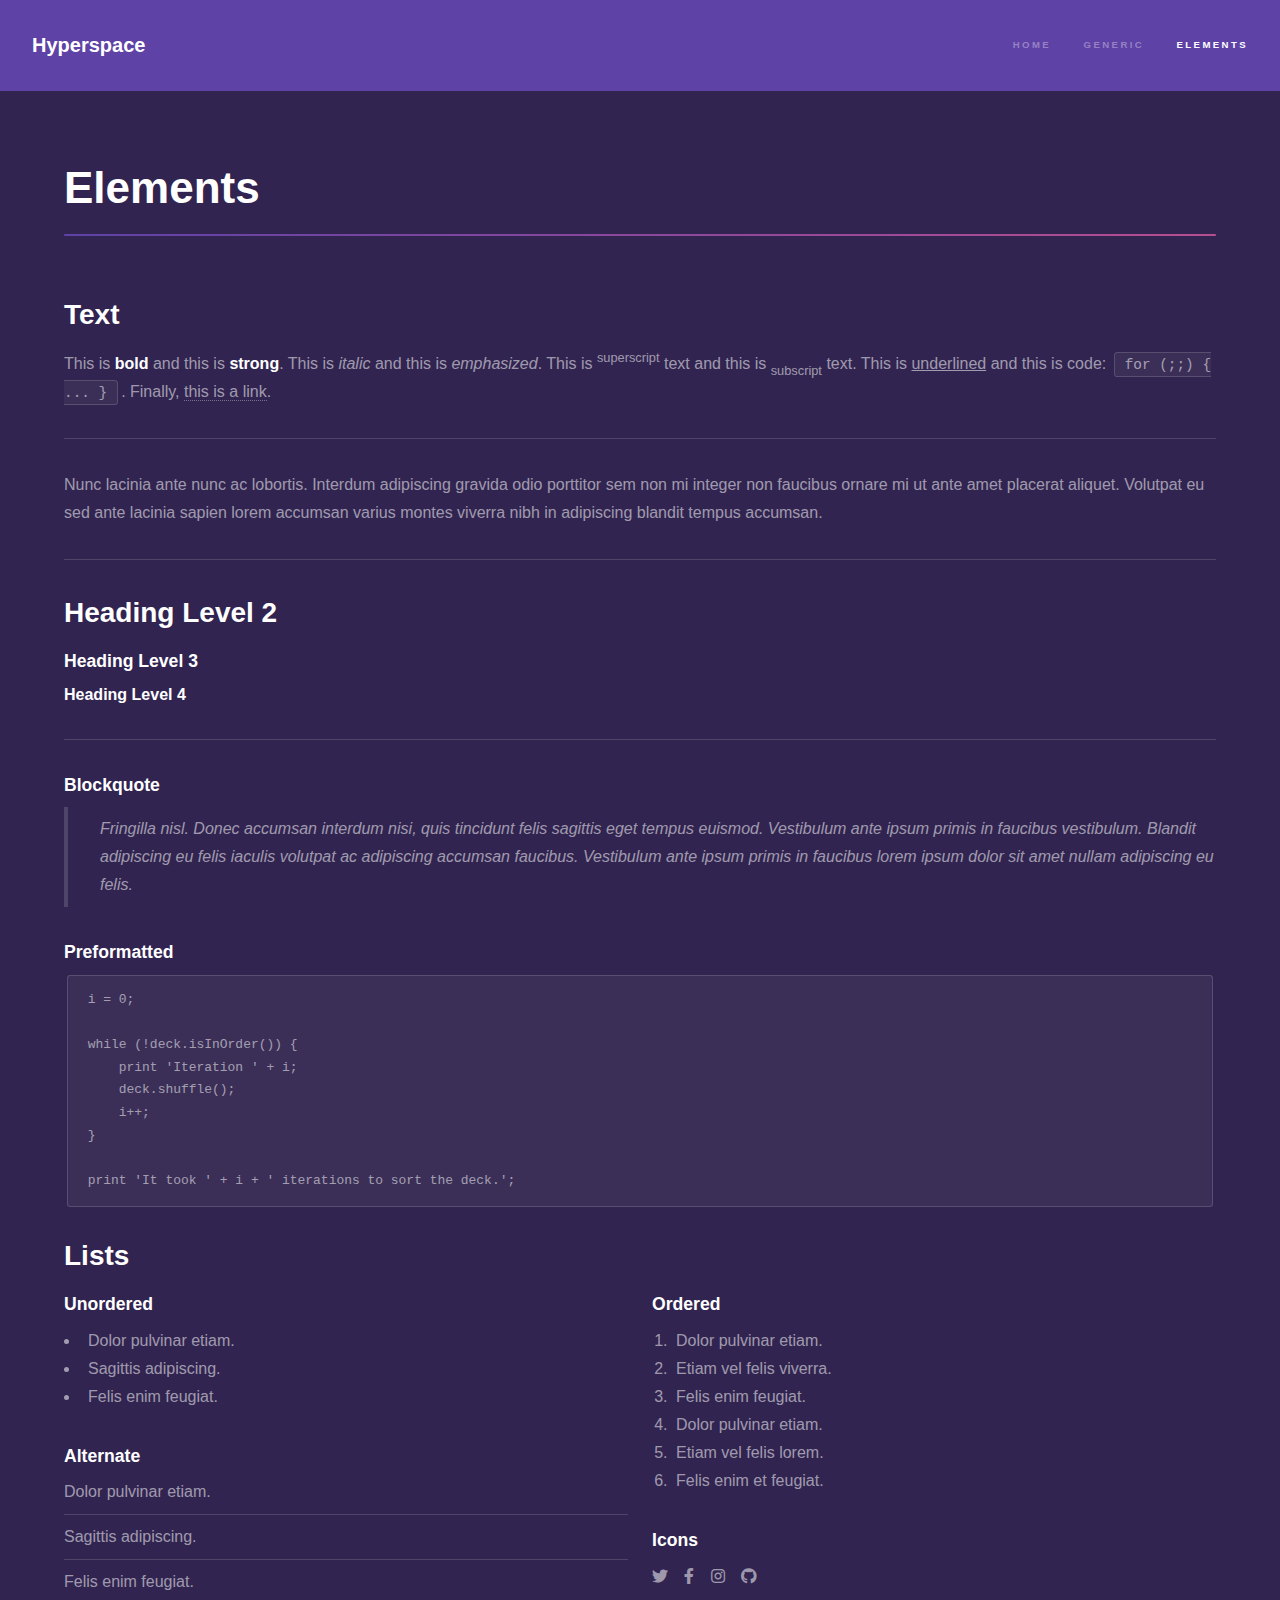
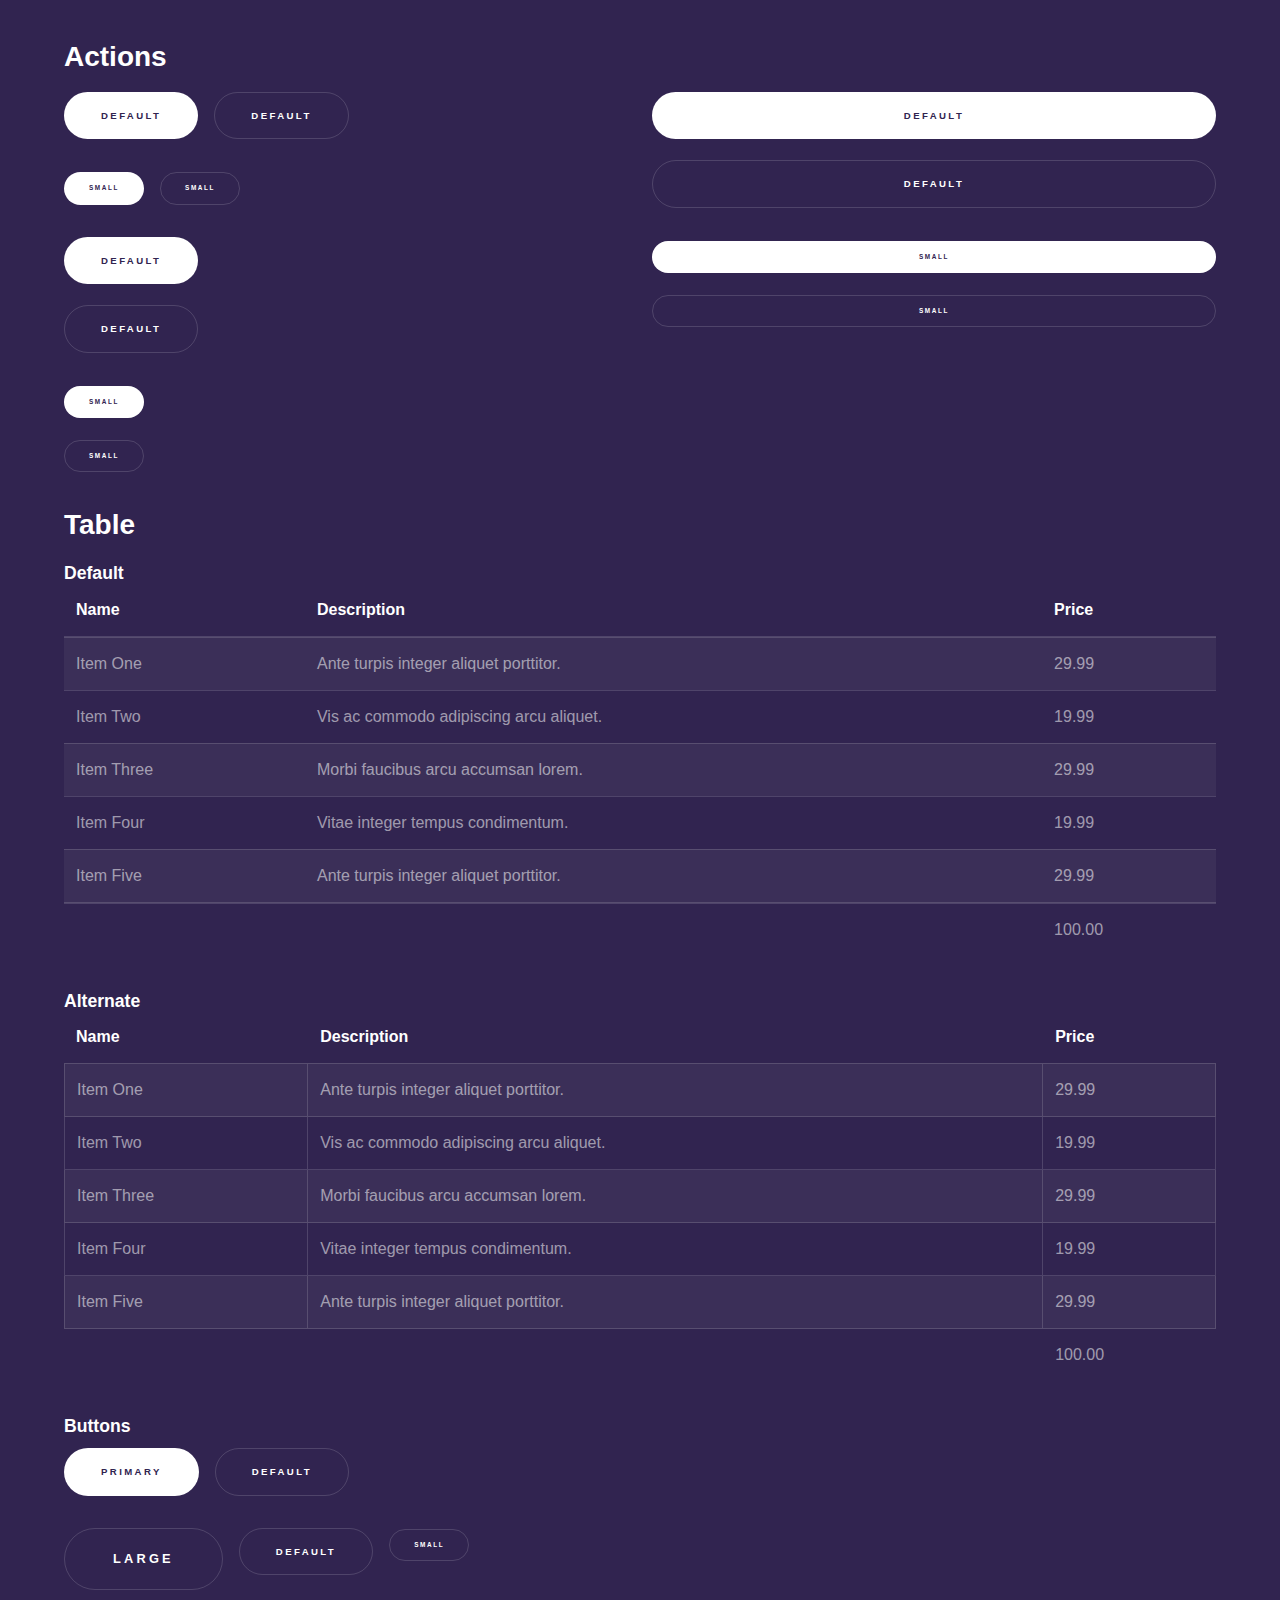
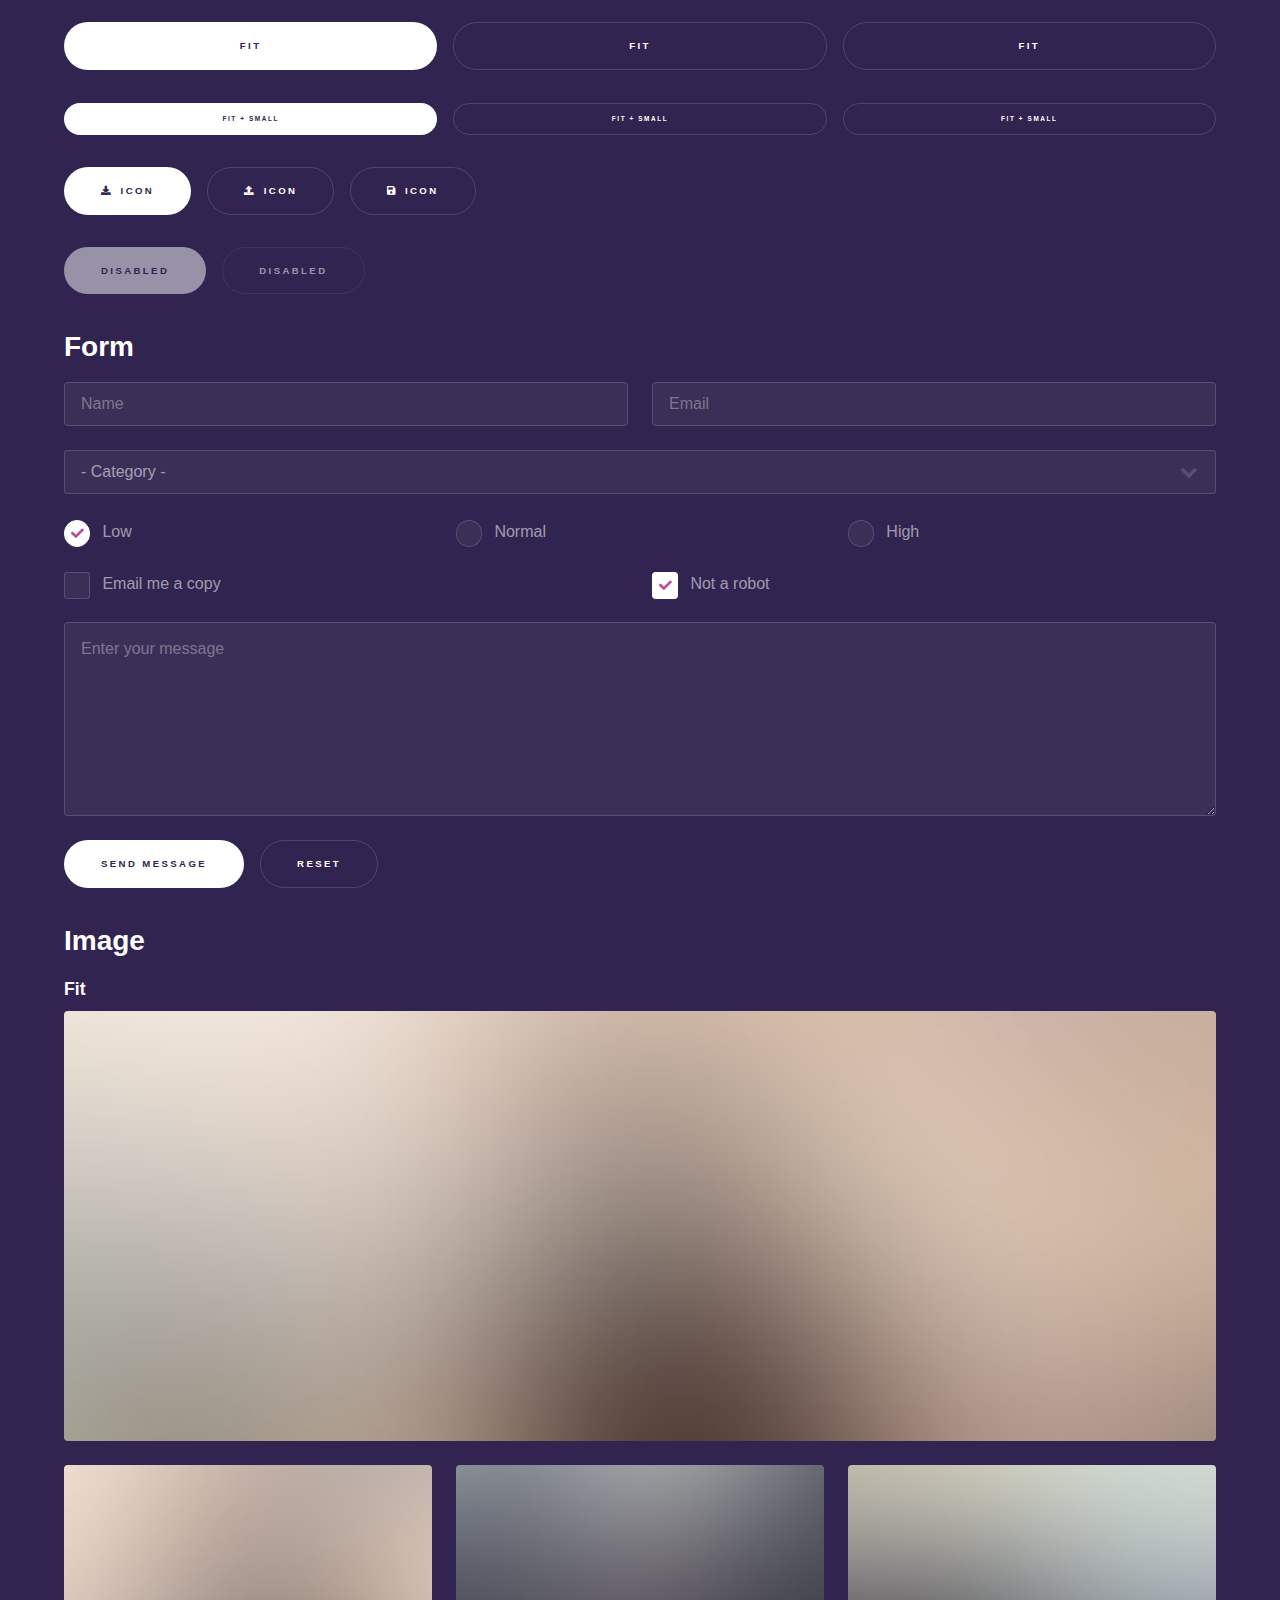
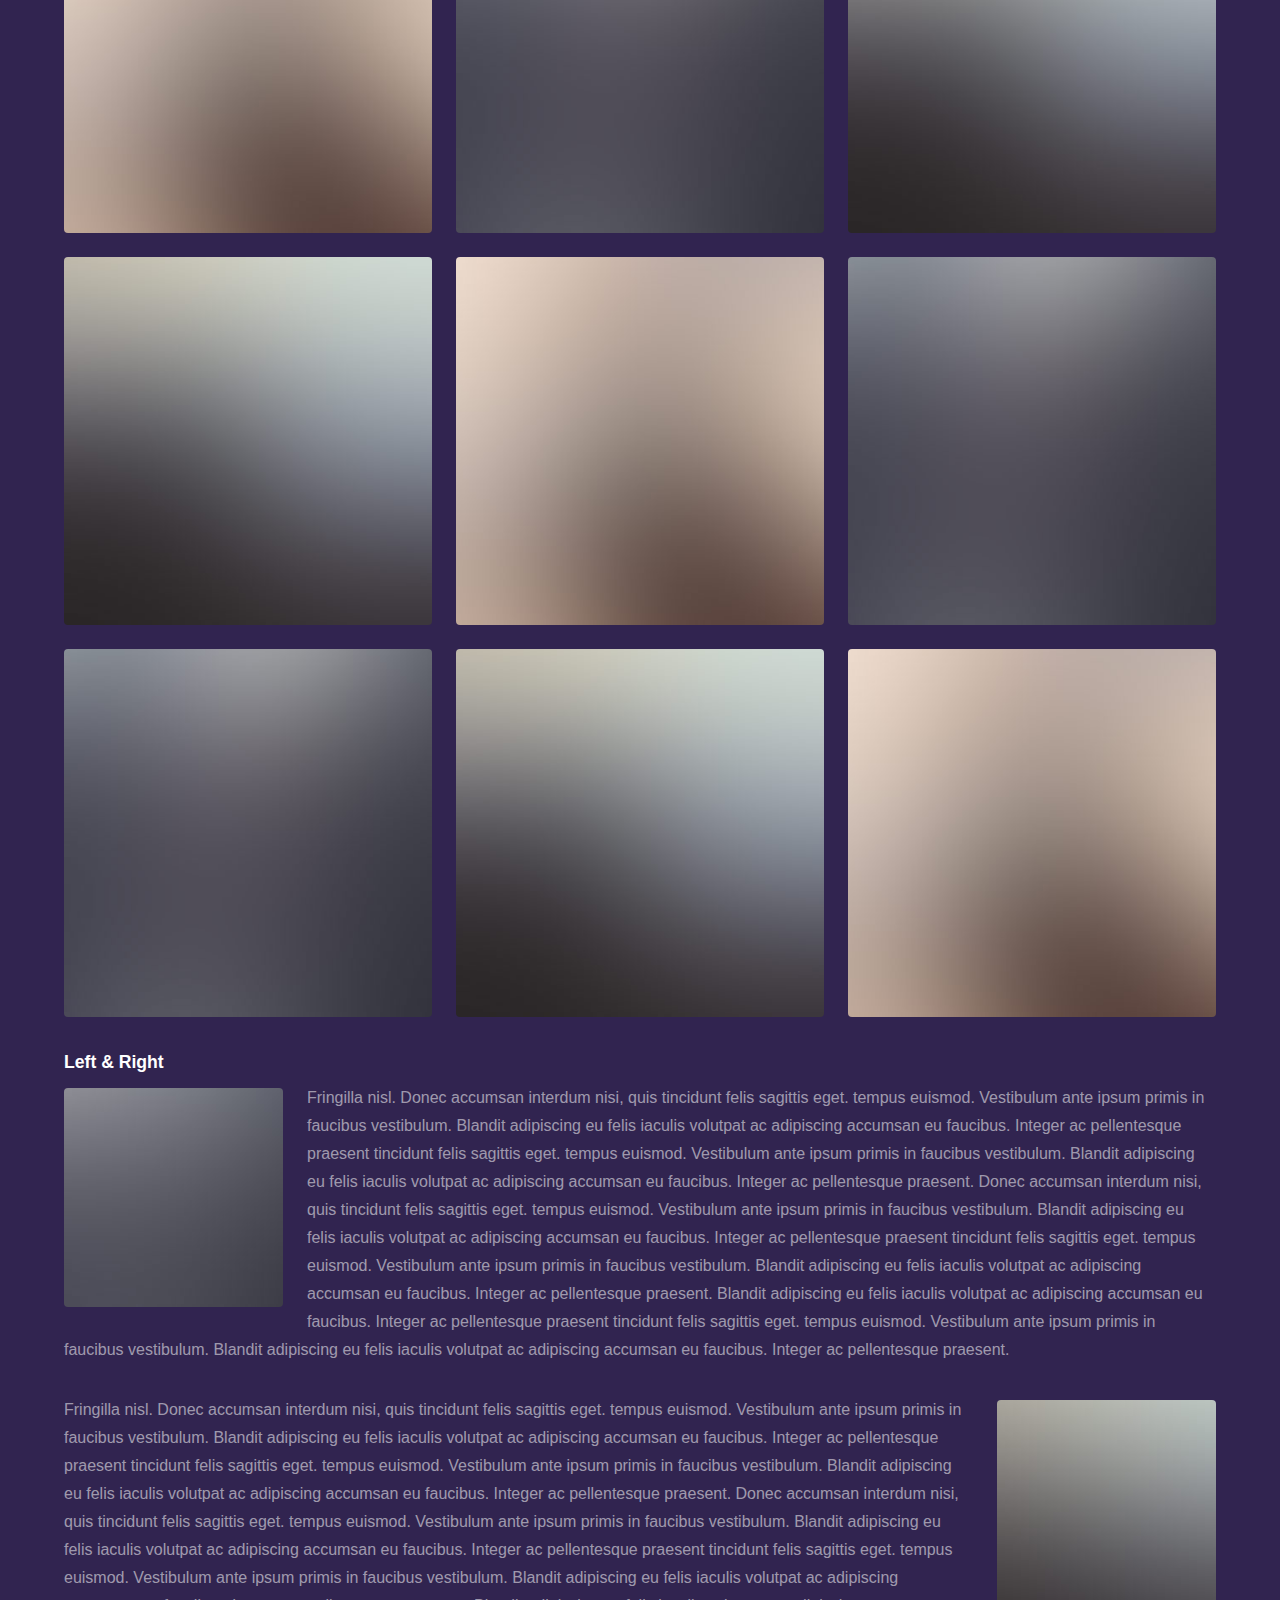
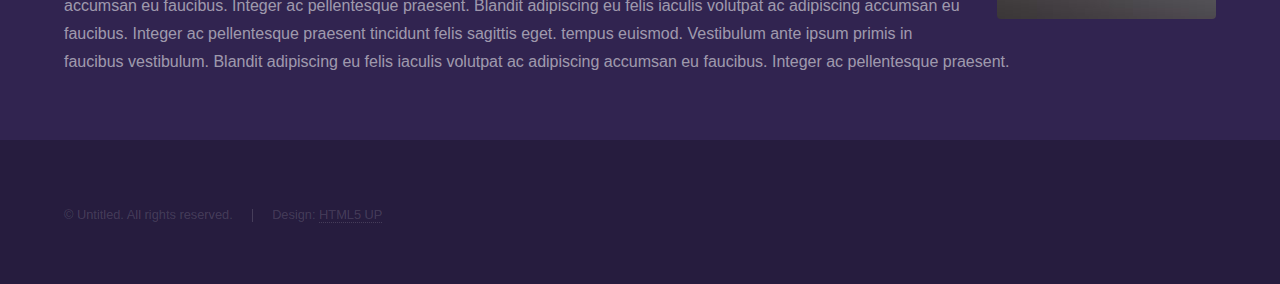
==== elements.html @ 9db62055 "Cambio realizado en la plantilla del portafolio" ====
<!DOCTYPE HTML>
<!--
	Hyperspace by HTML5 UP
	html5up.net | @ajlkn
	Free for personal and commercial use under the CCA 3.0 license (html5up.net/license)
-->
<html>
	<head>
		<title>Elements - Hyperspace by HTML5 UP</title>
		<meta charset="utf-8" />
		<meta name="viewport" content="width=device-width, initial-scale=1, user-scalable=no" />
		<link rel="stylesheet" href="assets/css/main.css" />
		<noscript><link rel="stylesheet" href="assets/css/noscript.css" /></noscript>
	</head>
	<body class="is-preload">

		<!-- Header -->
			<header id="header">
				<a href="index.html" class="title">Hyperspace</a>
				<nav>
					<ul>
						<li><a href="index.html">Home</a></li>
						<li><a href="generic.html">Generic</a></li>
						<li><a href="elements.html"  class="active">Elements</a></li>
					</ul>
				</nav>
			</header>

		<!-- Wrapper -->
			<div id="wrapper">

				<!-- Main -->
					<section id="main" class="wrapper">
						<div class="inner">
							<h1 class="major">Elements</h1>

							<!-- Text -->
								<section>
									<h2>Text</h2>
									<p>This is <b>bold</b> and this is <strong>strong</strong>. This is <i>italic</i> and this is <em>emphasized</em>.
									This is <sup>superscript</sup> text and this is <sub>subscript</sub> text.
									This is <u>underlined</u> and this is code: <code>for (;;) { ... }</code>. Finally, <a href="#">this is a link</a>.</p>
									<hr />
									<p>Nunc lacinia ante nunc ac lobortis. Interdum adipiscing gravida odio porttitor sem non mi integer non faucibus ornare mi ut ante amet placerat aliquet. Volutpat eu sed ante lacinia sapien lorem accumsan varius montes viverra nibh in adipiscing blandit tempus accumsan.</p>
									<hr />
									<h2>Heading Level 2</h2>
									<h3>Heading Level 3</h3>
									<h4>Heading Level 4</h4>
									<hr />
									<h3>Blockquote</h3>
									<blockquote>Fringilla nisl. Donec accumsan interdum nisi, quis tincidunt felis sagittis eget tempus euismod. Vestibulum ante ipsum primis in faucibus vestibulum. Blandit adipiscing eu felis iaculis volutpat ac adipiscing accumsan faucibus. Vestibulum ante ipsum primis in faucibus lorem ipsum dolor sit amet nullam adipiscing eu felis.</blockquote>
									<h3>Preformatted</h3>
									<pre><code>i = 0;

while (!deck.isInOrder()) {
    print 'Iteration ' + i;
    deck.shuffle();
    i++;
}

print 'It took ' + i + ' iterations to sort the deck.';</code></pre>
								</section>

							<!-- Lists -->
								<section>
									<h2>Lists</h2>
									<div class="row">
										<div class="col-6 col-12-medium">
											<h3>Unordered</h3>
											<ul>
												<li>Dolor pulvinar etiam.</li>
												<li>Sagittis adipiscing.</li>
												<li>Felis enim feugiat.</li>
											</ul>
											<h3>Alternate</h3>
											<ul class="alt">
												<li>Dolor pulvinar etiam.</li>
												<li>Sagittis adipiscing.</li>
												<li>Felis enim feugiat.</li>
											</ul>
										</div>
										<div class="col-6 col-12-medium">
											<h3>Ordered</h3>
											<ol>
												<li>Dolor pulvinar etiam.</li>
												<li>Etiam vel felis viverra.</li>
												<li>Felis enim feugiat.</li>
												<li>Dolor pulvinar etiam.</li>
												<li>Etiam vel felis lorem.</li>
												<li>Felis enim et feugiat.</li>
											</ol>
											<h3>Icons</h3>
											<ul class="icons">
												<li><a href="#" class="icon brands fa-twitter"><span class="label">Twitter</span></a></li>
												<li><a href="#" class="icon brands fa-facebook-f"><span class="label">Facebook</span></a></li>
												<li><a href="#" class="icon brands fa-instagram"><span class="label">Instagram</span></a></li>
												<li><a href="#" class="icon brands fa-github"><span class="label">Github</span></a></li>
											</ul>
										</div>
									</div>
									<h2>Actions</h2>
									<div class="row">
										<div class="col-6 col-12-medium">
											<ul class="actions">
												<li><a href="#" class="button primary">Default</a></li>
												<li><a href="#" class="button">Default</a></li>
											</ul>
											<ul class="actions small">
												<li><a href="#" class="button primary small">Small</a></li>
												<li><a href="#" class="button small">Small</a></li>
											</ul>
											<ul class="actions stacked">
												<li><a href="#" class="button primary">Default</a></li>
												<li><a href="#" class="button">Default</a></li>
											</ul>
											<ul class="actions stacked">
												<li><a href="#" class="button primary small">Small</a></li>
												<li><a href="#" class="button small">Small</a></li>
											</ul>
										</div>
										<div class="col-6 col-12-medium">
											<ul class="actions stacked">
												<li><a href="#" class="button primary fit">Default</a></li>
												<li><a href="#" class="button fit">Default</a></li>
											</ul>
											<ul class="actions stacked">
												<li><a href="#" class="button primary small fit">Small</a></li>
												<li><a href="#" class="button small fit">Small</a></li>
											</ul>
										</div>
									</div>
								</section>

							<!-- Table -->
								<section>
									<h2>Table</h2>
									<h3>Default</h3>
									<div class="table-wrapper">
										<table>
											<thead>
												<tr>
													<th>Name</th>
													<th>Description</th>
													<th>Price</th>
												</tr>
											</thead>
											<tbody>
												<tr>
													<td>Item One</td>
													<td>Ante turpis integer aliquet porttitor.</td>
													<td>29.99</td>
												</tr>
												<tr>
													<td>Item Two</td>
													<td>Vis ac commodo adipiscing arcu aliquet.</td>
													<td>19.99</td>
												</tr>
												<tr>
													<td>Item Three</td>
													<td> Morbi faucibus arcu accumsan lorem.</td>
													<td>29.99</td>
												</tr>
												<tr>
													<td>Item Four</td>
													<td>Vitae integer tempus condimentum.</td>
													<td>19.99</td>
												</tr>
												<tr>
													<td>Item Five</td>
													<td>Ante turpis integer aliquet porttitor.</td>
													<td>29.99</td>
												</tr>
											</tbody>
											<tfoot>
												<tr>
													<td colspan="2"></td>
													<td>100.00</td>
												</tr>
											</tfoot>
										</table>
									</div>

									<h3>Alternate</h3>
									<div class="table-wrapper">
										<table class="alt">
											<thead>
												<tr>
													<th>Name</th>
													<th>Description</th>
													<th>Price</th>
												</tr>
											</thead>
											<tbody>
												<tr>
													<td>Item One</td>
													<td>Ante turpis integer aliquet porttitor.</td>
													<td>29.99</td>
												</tr>
												<tr>
													<td>Item Two</td>
													<td>Vis ac commodo adipiscing arcu aliquet.</td>
													<td>19.99</td>
												</tr>
												<tr>
													<td>Item Three</td>
													<td> Morbi faucibus arcu accumsan lorem.</td>
													<td>29.99</td>
												</tr>
												<tr>
													<td>Item Four</td>
													<td>Vitae integer tempus condimentum.</td>
													<td>19.99</td>
												</tr>
												<tr>
													<td>Item Five</td>
													<td>Ante turpis integer aliquet porttitor.</td>
													<td>29.99</td>
												</tr>
											</tbody>
											<tfoot>
												<tr>
													<td colspan="2"></td>
													<td>100.00</td>
												</tr>
											</tfoot>
										</table>
									</div>
								</section>

							<!-- Buttons -->
								<section>
									<h3>Buttons</h3>
									<ul class="actions">
										<li><a href="#" class="button primary">Primary</a></li>
										<li><a href="#" class="button">Default</a></li>
									</ul>
									<ul class="actions">
										<li><a href="#" class="button large">Large</a></li>
										<li><a href="#" class="button">Default</a></li>
										<li><a href="#" class="button small">Small</a></li>
									</ul>
									<ul class="actions fit">
										<li><a href="#" class="button primary fit">Fit</a></li>
										<li><a href="#" class="button fit">Fit</a></li>
										<li><a href="#" class="button fit">Fit</a></li>
									</ul>
									<ul class="actions fit small">
										<li><a href="#" class="button primary fit small">Fit + Small</a></li>
										<li><a href="#" class="button fit small">Fit + Small</a></li>
										<li><a href="#" class="button fit small">Fit + Small</a></li>
									</ul>
									<ul class="actions">
										<li><a href="#" class="button primary icon solid fa-download">Icon</a></li>
										<li><a href="#" class="button icon solid fa-upload">Icon</a></li>
										<li><a href="#" class="button icon solid fa-save">Icon</a></li>
									</ul>
									<ul class="actions">
										<li><span class="button primary disabled">Disabled</span></li>
										<li><span class="button disabled">Disabled</span></li>
									</ul>
								</section>

							<!-- Form -->
								<section>
									<h2>Form</h2>
									<form method="post" action="#">
										<div class="row gtr-uniform">
											<div class="col-6 col-12-xsmall">
												<input type="text" name="demo-name" id="demo-name" value="" placeholder="Name" />
											</div>
											<div class="col-6 col-12-xsmall">
												<input type="email" name="demo-email" id="demo-email" value="" placeholder="Email" />
											</div>
											<div class="col-12">
												<select name="demo-category" id="demo-category">
													<option value="">- Category -</option>
													<option value="1">Manufacturing</option>
													<option value="1">Shipping</option>
													<option value="1">Administration</option>
													<option value="1">Human Resources</option>
												</select>
											</div>
											<div class="col-4 col-12-small">
												<input type="radio" id="demo-priority-low" name="demo-priority" checked>
												<label for="demo-priority-low">Low</label>
											</div>
											<div class="col-4 col-12-small">
												<input type="radio" id="demo-priority-normal" name="demo-priority">
												<label for="demo-priority-normal">Normal</label>
											</div>
											<div class="col-4 col-12-small">
												<input type="radio" id="demo-priority-high" name="demo-priority">
												<label for="demo-priority-high">High</label>
											</div>
											<div class="col-6 col-12-small">
												<input type="checkbox" id="demo-copy" name="demo-copy">
												<label for="demo-copy">Email me a copy</label>
											</div>
											<div class="col-6 col-12-small">
												<input type="checkbox" id="demo-human" name="demo-human" checked>
												<label for="demo-human">Not a robot</label>
											</div>
											<div class="col-12">
												<textarea name="demo-message" id="demo-message" placeholder="Enter your message" rows="6"></textarea>
											</div>
											<div class="col-12">
												<ul class="actions">
													<li><input type="submit" value="Send Message" class="primary" /></li>
													<li><input type="reset" value="Reset" /></li>
												</ul>
											</div>
										</div>
									</form>
								</section>

							<!-- Image -->
								<section>
									<h2>Image</h2>
									<h3>Fit</h3>
									<div class="box alt">
										<div class="row gtr-uniform">
											<div class="col-12"><span class="image fit"><img src="images/pic04.jpg" alt="" /></span></div>
											<div class="col-4"><span class="image fit"><img src="images/pic01.jpg" alt="" /></span></div>
											<div class="col-4"><span class="image fit"><img src="images/pic02.jpg" alt="" /></span></div>
											<div class="col-4"><span class="image fit"><img src="images/pic03.jpg" alt="" /></span></div>
											<div class="col-4"><span class="image fit"><img src="images/pic03.jpg" alt="" /></span></div>
											<div class="col-4"><span class="image fit"><img src="images/pic01.jpg" alt="" /></span></div>
											<div class="col-4"><span class="image fit"><img src="images/pic02.jpg" alt="" /></span></div>
											<div class="col-4"><span class="image fit"><img src="images/pic02.jpg" alt="" /></span></div>
											<div class="col-4"><span class="image fit"><img src="images/pic03.jpg" alt="" /></span></div>
											<div class="col-4"><span class="image fit"><img src="images/pic01.jpg" alt="" /></span></div>
										</div>
									</div>
									<h3>Left &amp; Right</h3>
									<p><span class="image left"><img src="images/pic05.jpg" alt="" /></span>Fringilla nisl. Donec accumsan interdum nisi, quis tincidunt felis sagittis eget. tempus euismod. Vestibulum ante ipsum primis in faucibus vestibulum. Blandit adipiscing eu felis iaculis volutpat ac adipiscing accumsan eu faucibus. Integer ac pellentesque praesent tincidunt felis sagittis eget. tempus euismod. Vestibulum ante ipsum primis in faucibus vestibulum. Blandit adipiscing eu felis iaculis volutpat ac adipiscing accumsan eu faucibus. Integer ac pellentesque praesent. Donec accumsan interdum nisi, quis tincidunt felis sagittis eget. tempus euismod. Vestibulum ante ipsum primis in faucibus vestibulum. Blandit adipiscing eu felis iaculis volutpat ac adipiscing accumsan eu faucibus. Integer ac pellentesque praesent tincidunt felis sagittis eget. tempus euismod. Vestibulum ante ipsum primis in faucibus vestibulum. Blandit adipiscing eu felis iaculis volutpat ac adipiscing accumsan eu faucibus. Integer ac pellentesque praesent. Blandit adipiscing eu felis iaculis volutpat ac adipiscing accumsan eu faucibus. Integer ac pellentesque praesent tincidunt felis sagittis eget. tempus euismod. Vestibulum ante ipsum primis in faucibus vestibulum. Blandit adipiscing eu felis iaculis volutpat ac adipiscing accumsan eu faucibus. Integer ac pellentesque praesent.</p>
									<p><span class="image right"><img src="images/pic06.jpg" alt="" /></span>Fringilla nisl. Donec accumsan interdum nisi, quis tincidunt felis sagittis eget. tempus euismod. Vestibulum ante ipsum primis in faucibus vestibulum. Blandit adipiscing eu felis iaculis volutpat ac adipiscing accumsan eu faucibus. Integer ac pellentesque praesent tincidunt felis sagittis eget. tempus euismod. Vestibulum ante ipsum primis in faucibus vestibulum. Blandit adipiscing eu felis iaculis volutpat ac adipiscing accumsan eu faucibus. Integer ac pellentesque praesent. Donec accumsan interdum nisi, quis tincidunt felis sagittis eget. tempus euismod. Vestibulum ante ipsum primis in faucibus vestibulum. Blandit adipiscing eu felis iaculis volutpat ac adipiscing accumsan eu faucibus. Integer ac pellentesque praesent tincidunt felis sagittis eget. tempus euismod. Vestibulum ante ipsum primis in faucibus vestibulum. Blandit adipiscing eu felis iaculis volutpat ac adipiscing accumsan eu faucibus. Integer ac pellentesque praesent. Blandit adipiscing eu felis iaculis volutpat ac adipiscing accumsan eu faucibus. Integer ac pellentesque praesent tincidunt felis sagittis eget. tempus euismod. Vestibulum ante ipsum primis in faucibus vestibulum. Blandit adipiscing eu felis iaculis volutpat ac adipiscing accumsan eu faucibus. Integer ac pellentesque praesent.</p>
								</section>

						</div>
					</section>

			</div>

		<!-- Footer -->
			<footer id="footer" class="wrapper alt">
				<div class="inner">
					<ul class="menu">
						<li>&copy; Untitled. All rights reserved.</li><li>Design: <a href="http://html5up.net">HTML5 UP</a></li>
					</ul>
				</div>
			</footer>

		<!-- Scripts -->
			<script src="assets/js/jquery.min.js"></script>
			<script src="assets/js/jquery.scrollex.min.js"></script>
			<script src="assets/js/jquery.scrolly.min.js"></script>
			<script src="assets/js/browser.min.js"></script>
			<script src="assets/js/breakpoints.min.js"></script>
			<script src="assets/js/util.js"></script>
			<script src="assets/js/main.js"></script>

	</body>
</html>
---- assets/css/main.css ----
@import url(fontawesome-all.min.css);

/*
	Hyperspace by HTML5 UP
	html5up.net | @ajlkn
	Free for personal and commercial use under the CCA 3.0 license (html5up.net/license)
*/

html, body, div, span, applet, object,
iframe, h1, h2, h3, h4, h5, h6, p, blockquote,
pre, a, abbr, acronym, address, big, cite,
code, del, dfn, em, img, ins, kbd, q, s, samp,
small, strike, strong, sub, sup, tt, var, b,
u, i, center, dl, dt, dd, ol, ul, li, fieldset,
form, label, legend, table, caption, tbody,
tfoot, thead, tr, th, td, article, aside,
canvas, details, embed, figure, figcaption,
footer, header, hgroup, menu, nav, output, ruby,
section, summary, time, mark, audio, video {
	margin: 0;
	padding: 0;
	border: 0;
	font-size: 100%;
	font: inherit;
	vertical-align: baseline;}

article, aside, details, figcaption, figure,
footer, header, hgroup, menu, nav, section {
	display: block;}

body {
	line-height: 1;
}

ol, ul {
	list-style: none;
}

blockquote, q {
	quotes: none;
}

	blockquote:before, blockquote:after, q:before, q:after {
		content: '';
		content: none;
	}

table {
	border-collapse: collapse;
	border-spacing: 0;
}

body {
	-webkit-text-size-adjust: none;
}

mark {
	background-color: transparent;
	color: inherit;
}

input::-moz-focus-inner {
	border: 0;
	padding: 0;
}

input, select, textarea {
	-moz-appearance: none;
	-webkit-appearance: none;
	-ms-appearance: none;
	appearance: none;
}

/* Basic */

	@-ms-viewport {
		width: device-width;
	}

	body {
		-ms-overflow-style: scrollbar;
	}

	@media screen and (max-width: 480px) {

		html, body {
			min-width: 320px;
		}

	}

	html {
		box-sizing: border-box;
	}

	*, *:before, *:after {
		box-sizing: inherit;
	}

	body {
		background: #312450;
	}

		body.is-preload *, body.is-preload *:before, body.is-preload *:after {
			-moz-animation: none !important;
			-webkit-animation: none !important;
			-ms-animation: none !important;
			animation: none !important;
			-moz-transition: none !important;
			-webkit-transition: none !important;
			-ms-transition: none !important;
			transition: none !important;
		}

/* Type */

	body, input, select, textarea {
		color: rgba(255, 255, 255, 0.55);
		font-family: Arial, Helvetica, sans-serif;
		font-size: 16.5pt;
		font-weight: normal;
		line-height: 1.75;
	}

		@media screen and (max-width: 1680px) {

			body, input, select, textarea {
				font-size: 13pt;
			}

		}

		@media screen and (max-width: 1280px) {

			body, input, select, textarea {
				font-size: 12pt;
			}

		}

		@media screen and (max-width: 360px) {

			body, input, select, textarea {
				font-size: 11pt;
			}

		}

	a {
		-moz-transition: color 0.2s ease, border-bottom-color 0.2s ease;
		-webkit-transition: color 0.2s ease, border-bottom-color 0.2s ease;
		-ms-transition: color 0.2s ease, border-bottom-color 0.2s ease;
		transition: color 0.2s ease, border-bottom-color 0.2s ease;
		border-bottom: dotted 1px rgba(255, 255, 255, 0.35);
		color: inherit;
		text-decoration: none;
	}

		a:hover {
			border-bottom-color: transparent;
			color: #ffffff;
		}

	strong, b {
		color: #ffffff;
		font-weight: bold;
	}

	em, i {
		font-style: italic;
	}

	p {
		margin: 0 0 2em 0;
	}

	h1, h2, h3, h4, h5, h6 {
		color: #ffffff;
		font-weight: bold;
		line-height: 1.5;
		margin: 0 0 0.5em 0;
	}

		h1 a, h2 a, h3 a, h4 a, h5 a, h6 a {
			color: inherit;
			text-decoration: none;
		}

	h1 {
		font-size: 2.75em;
	}

		h1.major {
			margin: 0 0 1.3em 0;
			position: relative;
			padding-bottom: 0.35em;
		}

			h1.major:after {
				background-image: -moz-linear-gradient(to right, #5e42a6, #b74e91);
				background-image: -webkit-linear-gradient(to right, #5e42a6, #b74e91);
				background-image: -ms-linear-gradient(to right, #5e42a6, #b74e91);
				background-image: linear-gradient(to right, #5e42a6, #b74e91);
				-moz-transition: max-width 0.2s ease;
				-webkit-transition: max-width 0.2s ease;
				-ms-transition: max-width 0.2s ease;
				transition: max-width 0.2s ease;
				border-radius: 0.2em;
				bottom: 0;
				content: '';
				height: 0.05em;
				position: absolute;
				right: 0;
				width: 100%;
			}

	h2 {
		font-size: 1.75em;
	}

	h3 {
		font-size: 1.1em;
	}

	h4 {
		font-size: 1em;
	}

	h5 {
		font-size: 0.8em;
	}

	h6 {
		font-size: 0.6em;
	}

	@media screen and (max-width: 736px) {

		h1 {
			font-size: 2em;
		}

		h2 {
			font-size: 1.25em;
		}

		h3 {
			font-size: 1em;
		}

		h4 {
			font-size: 0.8em;
		}

		h5 {
			font-size: 0.6em;
		}

		h6 {
			font-size: 0.6em;
		}

	}

	sub {
		font-size: 0.8em;
		position: relative;
		top: 0.5em;
	}

	sup {
		font-size: 0.8em;
		position: relative;
		top: -0.5em;
	}

	blockquote {
		border-left: solid 4px rgba(255, 255, 255, 0.15);
		font-style: italic;
		margin: 0 0 2em 0;
		padding: 0.5em 0 0.5em 2em;
	}

	code {
		background: rgba(255, 255, 255, 0.05);
		border-radius: 0.25em;
		border: solid 1px rgba(255, 255, 255, 0.15);
		font-family: "Courier New", monospace;
		font-size: 0.9em;
		margin: 0 0.25em;
		padding: 0.25em 0.65em;
	}

	pre {
		-webkit-overflow-scrolling: touch;
		font-family: "Courier New", monospace;
		font-size: 0.9em;
		margin: 0 0 2em 0;
	}

		pre code {
			display: block;
			line-height: 1.75em;
			padding: 1em 1.5em;
			overflow-x: auto;
		}

	hr {
		border: 0;
		border-bottom: solid 1px rgba(255, 255, 255, 0.15);
		margin: 2em 0;
	}

		hr.major {
			margin: 3em 0;
		}

	.align-left {
		text-align: left;
	}

	.align-center {
		text-align: center;
	}

	.align-right {
		text-align: right;
	}

/* Row */

	.row {
		display: flex;
		flex-wrap: wrap;
		box-sizing: border-box;
		align-items: stretch;
	}

		.row > * {
			box-sizing: border-box;
		}

		.row.gtr-uniform > * > :last-child {
			margin-bottom: 0;
		}

		.row.aln-left {
			justify-content: flex-start;
		}

		.row.aln-center {
			justify-content: center;
		}

		.row.aln-right {
			justify-content: flex-end;
		}

		.row.aln-top {
			align-items: flex-start;
		}

		.row.aln-middle {
			align-items: center;
		}

		.row.aln-bottom {
			align-items: flex-end;
		}

		.row > .imp {
			order: -1;
		}

		.row > .col-1 {
			width: 8.33333%;
		}

		.row > .off-1 {
			margin-left: 8.33333%;
		}

		.row > .col-2 {
			width: 16.66667%;
		}

		.row > .off-2 {
			margin-left: 16.66667%;
		}

		.row > .col-3 {
			width: 25%;
		}

		.row > .off-3 {
			margin-left: 25%;
		}

		.row > .col-4 {
			width: 33.33333%;
		}

		.row > .off-4 {
			margin-left: 33.33333%;
		}

		.row > .col-5 {
			width: 41.66667%;
		}

		.row > .off-5 {
			margin-left: 41.66667%;
		}

		.row > .col-6 {
			width: 50%;
		}

		.row > .off-6 {
			margin-left: 50%;
		}

		.row > .col-7 {
			width: 58.33333%;
		}

		.row > .off-7 {
			margin-left: 58.33333%;
		}

		.row > .col-8 {
			width: 66.66667%;
		}

		.row > .off-8 {
			margin-left: 66.66667%;
		}

		.row > .col-9 {
			width: 75%;
		}

		.row > .off-9 {
			margin-left: 75%;
		}

		.row > .col-10 {
			width: 83.33333%;
		}

		.row > .off-10 {
			margin-left: 83.33333%;
		}

		.row > .col-11 {
			width: 91.66667%;
		}

		.row > .off-11 {
			margin-left: 91.66667%;
		}

		.row > .col-12 {
			width: 100%;
		}

		.row > .off-12 {
			margin-left: 100%;
		}

		.row.gtr-0 {
			margin-top: 0;
			margin-left: 0em;
		}

			.row.gtr-0 > * {
				padding: 0 0 0 0em;
			}

			.row.gtr-0.gtr-uniform {
				margin-top: 0em;
			}

				.row.gtr-0.gtr-uniform > * {
					padding-top: 0em;
				}

		.row.gtr-25 {
			margin-top: 0;
			margin-left: -0.375em;
		}

			.row.gtr-25 > * {
				padding: 0 0 0 0.375em;
			}

			.row.gtr-25.gtr-uniform {
				margin-top: -0.375em;
			}

				.row.gtr-25.gtr-uniform > * {
					padding-top: 0.375em;
				}

		.row.gtr-50 {
			margin-top: 0;
			margin-left: -0.75em;
		}

			.row.gtr-50 > * {
				padding: 0 0 0 0.75em;
			}

			.row.gtr-50.gtr-uniform {
				margin-top: -0.75em;
			}

				.row.gtr-50.gtr-uniform > * {
					padding-top: 0.75em;
				}

		.row {
			margin-top: 0;
			margin-left: -1.5em;
		}

			.row > * {
				padding: 0 0 0 1.5em;
			}

			.row.gtr-uniform {
				margin-top: -1.5em;
			}

				.row.gtr-uniform > * {
					padding-top: 1.5em;
				}

		.row.gtr-150 {
			margin-top: 0;
			margin-left: -2.25em;
		}

			.row.gtr-150 > * {
				padding: 0 0 0 2.25em;
			}

			.row.gtr-150.gtr-uniform {
				margin-top: -2.25em;
			}

				.row.gtr-150.gtr-uniform > * {
					padding-top: 2.25em;
				}

		.row.gtr-200 {
			margin-top: 0;
			margin-left: -3em;
		}

			.row.gtr-200 > * {
				padding: 0 0 0 3em;
			}

			.row.gtr-200.gtr-uniform {
				margin-top: -3em;
			}

				.row.gtr-200.gtr-uniform > * {
					padding-top: 3em;
				}

		@media screen and (max-width: 1680px) {

			.row {
				display: flex;
				flex-wrap: wrap;
				box-sizing: border-box;
				align-items: stretch;
			}

				.row > * {
					box-sizing: border-box;
				}

				.row.gtr-uniform > * > :last-child {
					margin-bottom: 0;
				}

				.row.aln-left {
					justify-content: flex-start;
				}

				.row.aln-center {
					justify-content: center;
				}

				.row.aln-right {
					justify-content: flex-end;
				}

				.row.aln-top {
					align-items: flex-start;
				}

				.row.aln-middle {
					align-items: center;
				}

				.row.aln-bottom {
					align-items: flex-end;
				}

				.row > .imp-xlarge {
					order: -1;
				}

				.row > .col-1-xlarge {
					width: 8.33333%;
				}

				.row > .off-1-xlarge {
					margin-left: 8.33333%;
				}

				.row > .col-2-xlarge {
					width: 16.66667%;
				}

				.row > .off-2-xlarge {
					margin-left: 16.66667%;
				}

				.row > .col-3-xlarge {
					width: 25%;
				}

				.row > .off-3-xlarge {
					margin-left: 25%;
				}

				.row > .col-4-xlarge {
					width: 33.33333%;
				}

				.row > .off-4-xlarge {
					margin-left: 33.33333%;
				}

				.row > .col-5-xlarge {
					width: 41.66667%;
				}

				.row > .off-5-xlarge {
					margin-left: 41.66667%;
				}

				.row > .col-6-xlarge {
					width: 50%;
				}

				.row > .off-6-xlarge {
					margin-left: 50%;
				}

				.row > .col-7-xlarge {
					width: 58.33333%;
				}

				.row > .off-7-xlarge {
					margin-left: 58.33333%;
				}

				.row > .col-8-xlarge {
					width: 66.66667%;
				}

				.row > .off-8-xlarge {
					margin-left: 66.66667%;
				}

				.row > .col-9-xlarge {
					width: 75%;
				}

				.row > .off-9-xlarge {
					margin-left: 75%;
				}

				.row > .col-10-xlarge {
					width: 83.33333%;
				}

				.row > .off-10-xlarge {
					margin-left: 83.33333%;
				}

				.row > .col-11-xlarge {
					width: 91.66667%;
				}

				.row > .off-11-xlarge {
					margin-left: 91.66667%;
				}

				.row > .col-12-xlarge {
					width: 100%;
				}

				.row > .off-12-xlarge {
					margin-left: 100%;
				}

				.row.gtr-0 {
					margin-top: 0;
					margin-left: 0em;
				}

					.row.gtr-0 > * {
						padding: 0 0 0 0em;
					}

					.row.gtr-0.gtr-uniform {
						margin-top: 0em;
					}

						.row.gtr-0.gtr-uniform > * {
							padding-top: 0em;
						}

				.row.gtr-25 {
					margin-top: 0;
					margin-left: -0.375em;
				}

					.row.gtr-25 > * {
						padding: 0 0 0 0.375em;
					}

					.row.gtr-25.gtr-uniform {
						margin-top: -0.375em;
					}

						.row.gtr-25.gtr-uniform > * {
							padding-top: 0.375em;
						}

				.row.gtr-50 {
					margin-top: 0;
					margin-left: -0.75em;
				}

					.row.gtr-50 > * {
						padding: 0 0 0 0.75em;
					}

					.row.gtr-50.gtr-uniform {
						margin-top: -0.75em;
					}

						.row.gtr-50.gtr-uniform > * {
							padding-top: 0.75em;
						}

				.row {
					margin-top: 0;
					margin-left: -1.5em;
				}

					.row > * {
						padding: 0 0 0 1.5em;
					}

					.row.gtr-uniform {
						margin-top: -1.5em;
					}

						.row.gtr-uniform > * {
							padding-top: 1.5em;
						}

				.row.gtr-150 {
					margin-top: 0;
					margin-left: -2.25em;
				}

					.row.gtr-150 > * {
						padding: 0 0 0 2.25em;
					}

					.row.gtr-150.gtr-uniform {
						margin-top: -2.25em;
					}

						.row.gtr-150.gtr-uniform > * {
							padding-top: 2.25em;
						}

				.row.gtr-200 {
					margin-top: 0;
					margin-left: -3em;
				}

					.row.gtr-200 > * {
						padding: 0 0 0 3em;
					}

					.row.gtr-200.gtr-uniform {
						margin-top: -3em;
					}

						.row.gtr-200.gtr-uniform > * {
							padding-top: 3em;
						}

		}

		@media screen and (max-width: 1280px) {

			.row {
				display: flex;
				flex-wrap: wrap;
				box-sizing: border-box;
				align-items: stretch;
			}

				.row > * {
					box-sizing: border-box;
				}

				.row.gtr-uniform > * > :last-child {
					margin-bottom: 0;
				}

				.row.aln-left {
					justify-content: flex-start;
				}

				.row.aln-center {
					justify-content: center;
				}

				.row.aln-right {
					justify-content: flex-end;
				}

				.row.aln-top {
					align-items: flex-start;
				}

				.row.aln-middle {
					align-items: center;
				}

				.row.aln-bottom {
					align-items: flex-end;
				}

				.row > .imp-large {
					order: -1;
				}

				.row > .col-1-large {
					width: 8.33333%;
				}

				.row > .off-1-large {
					margin-left: 8.33333%;
				}

				.row > .col-2-large {
					width: 16.66667%;
				}

				.row > .off-2-large {
					margin-left: 16.66667%;
				}

				.row > .col-3-large {
					width: 25%;
				}

				.row > .off-3-large {
					margin-left: 25%;
				}

				.row > .col-4-large {
					width: 33.33333%;
				}

				.row > .off-4-large {
					margin-left: 33.33333%;
				}

				.row > .col-5-large {
					width: 41.66667%;
				}

				.row > .off-5-large {
					margin-left: 41.66667%;
				}

				.row > .col-6-large {
					width: 50%;
				}

				.row > .off-6-large {
					margin-left: 50%;
				}

				.row > .col-7-large {
					width: 58.33333%;
				}

				.row > .off-7-large {
					margin-left: 58.33333%;
				}

				.row > .col-8-large {
					width: 66.66667%;
				}

				.row > .off-8-large {
					margin-left: 66.66667%;
				}

				.row > .col-9-large {
					width: 75%;
				}

				.row > .off-9-large {
					margin-left: 75%;
				}

				.row > .col-10-large {
					width: 83.33333%;
				}

				.row > .off-10-large {
					margin-left: 83.33333%;
				}

				.row > .col-11-large {
					width: 91.66667%;
				}

				.row > .off-11-large {
					margin-left: 91.66667%;
				}

				.row > .col-12-large {
					width: 100%;
				}

				.row > .off-12-large {
					margin-left: 100%;
				}

				.row.gtr-0 {
					margin-top: 0;
					margin-left: 0em;
				}

					.row.gtr-0 > * {
						padding: 0 0 0 0em;
					}

					.row.gtr-0.gtr-uniform {
						margin-top: 0em;
					}

						.row.gtr-0.gtr-uniform > * {
							padding-top: 0em;
						}

				.row.gtr-25 {
					margin-top: 0;
					margin-left: -0.375em;
				}

					.row.gtr-25 > * {
						padding: 0 0 0 0.375em;
					}

					.row.gtr-25.gtr-uniform {
						margin-top: -0.375em;
					}

						.row.gtr-25.gtr-uniform > * {
							padding-top: 0.375em;
						}

				.row.gtr-50 {
					margin-top: 0;
					margin-left: -0.75em;
				}

					.row.gtr-50 > * {
						padding: 0 0 0 0.75em;
					}

					.row.gtr-50.gtr-uniform {
						margin-top: -0.75em;
					}

						.row.gtr-50.gtr-uniform > * {
							padding-top: 0.75em;
						}

				.row {
					margin-top: 0;
					margin-left: -1.5em;
				}

					.row > * {
						padding: 0 0 0 1.5em;
					}

					.row.gtr-uniform {
						margin-top: -1.5em;
					}

						.row.gtr-uniform > * {
							padding-top: 1.5em;
						}

				.row.gtr-150 {
					margin-top: 0;
					margin-left: -2.25em;
				}

					.row.gtr-150 > * {
						padding: 0 0 0 2.25em;
					}

					.row.gtr-150.gtr-uniform {
						margin-top: -2.25em;
					}

						.row.gtr-150.gtr-uniform > * {
							padding-top: 2.25em;
						}

				.row.gtr-200 {
					margin-top: 0;
					margin-left: -3em;
				}

					.row.gtr-200 > * {
						padding: 0 0 0 3em;
					}

					.row.gtr-200.gtr-uniform {
						margin-top: -3em;
					}

						.row.gtr-200.gtr-uniform > * {
							padding-top: 3em;
						}

		}

		@media screen and (max-width: 980px) {

			.row {
				display: flex;
				flex-wrap: wrap;
				box-sizing: border-box;
				align-items: stretch;
			}

				.row > * {
					box-sizing: border-box;
				}

				.row.gtr-uniform > * > :last-child {
					margin-bottom: 0;
				}

				.row.aln-left {
					justify-content: flex-start;
				}

				.row.aln-center {
					justify-content: center;
				}

				.row.aln-right {
					justify-content: flex-end;
				}

				.row.aln-top {
					align-items: flex-start;
				}

				.row.aln-middle {
					align-items: center;
				}

				.row.aln-bottom {
					align-items: flex-end;
				}

				.row > .imp-medium {
					order: -1;
				}

				.row > .col-1-medium {
					width: 8.33333%;
				}

				.row > .off-1-medium {
					margin-left: 8.33333%;
				}

				.row > .col-2-medium {
					width: 16.66667%;
				}

				.row > .off-2-medium {
					margin-left: 16.66667%;
				}

				.row > .col-3-medium {
					width: 25%;
				}

				.row > .off-3-medium {
					margin-left: 25%;
				}

				.row > .col-4-medium {
					width: 33.33333%;
				}

				.row > .off-4-medium {
					margin-left: 33.33333%;
				}

				.row > .col-5-medium {
					width: 41.66667%;
				}

				.row > .off-5-medium {
					margin-left: 41.66667%;
				}

				.row > .col-6-medium {
					width: 50%;
				}

				.row > .off-6-medium {
					margin-left: 50%;
				}

				.row > .col-7-medium {
					width: 58.33333%;
				}

				.row > .off-7-medium {
					margin-left: 58.33333%;
				}

				.row > .col-8-medium {
					width: 66.66667%;
				}

				.row > .off-8-medium {
					margin-left: 66.66667%;
				}

				.row > .col-9-medium {
					width: 75%;
				}

				.row > .off-9-medium {
					margin-left: 75%;
				}

				.row > .col-10-medium {
					width: 83.33333%;
				}

				.row > .off-10-medium {
					margin-left: 83.33333%;
				}

				.row > .col-11-medium {
					width: 91.66667%;
				}

				.row > .off-11-medium {
					margin-left: 91.66667%;
				}

				.row > .col-12-medium {
					width: 100%;
				}

				.row > .off-12-medium {
					margin-left: 100%;
				}

				.row.gtr-0 {
					margin-top: 0;
					margin-left: 0em;
				}

					.row.gtr-0 > * {
						padding: 0 0 0 0em;
					}

					.row.gtr-0.gtr-uniform {
						margin-top: 0em;
					}

						.row.gtr-0.gtr-uniform > * {
							padding-top: 0em;
						}

				.row.gtr-25 {
					margin-top: 0;
					margin-left: -0.375em;
				}

					.row.gtr-25 > * {
						padding: 0 0 0 0.375em;
					}

					.row.gtr-25.gtr-uniform {
						margin-top: -0.375em;
					}

						.row.gtr-25.gtr-uniform > * {
							padding-top: 0.375em;
						}

				.row.gtr-50 {
					margin-top: 0;
					margin-left: -0.75em;
				}

					.row.gtr-50 > * {
						padding: 0 0 0 0.75em;
					}

					.row.gtr-50.gtr-uniform {
						margin-top: -0.75em;
					}

						.row.gtr-50.gtr-uniform > * {
							padding-top: 0.75em;
						}

				.row {
					margin-top: 0;
					margin-left: -1.5em;
				}

					.row > * {
						padding: 0 0 0 1.5em;
					}

					.row.gtr-uniform {
						margin-top: -1.5em;
					}

						.row.gtr-uniform > * {
							padding-top: 1.5em;
						}

				.row.gtr-150 {
					margin-top: 0;
					margin-left: -2.25em;
				}

					.row.gtr-150 > * {
						padding: 0 0 0 2.25em;
					}

					.row.gtr-150.gtr-uniform {
						margin-top: -2.25em;
					}

						.row.gtr-150.gtr-uniform > * {
							padding-top: 2.25em;
						}

				.row.gtr-200 {
					margin-top: 0;
					margin-left: -3em;
				}

					.row.gtr-200 > * {
						padding: 0 0 0 3em;
					}

					.row.gtr-200.gtr-uniform {
						margin-top: -3em;
					}

						.row.gtr-200.gtr-uniform > * {
							padding-top: 3em;
						}

		}

		@media screen and (max-width: 736px) {

			.row {
				display: flex;
				flex-wrap: wrap;
				box-sizing: border-box;
				align-items: stretch;
			}

				.row > * {
					box-sizing: border-box;
				}

				.row.gtr-uniform > * > :last-child {
					margin-bottom: 0;
				}

				.row.aln-left {
					justify-content: flex-start;
				}

				.row.aln-center {
					justify-content: center;
				}

				.row.aln-right {
					justify-content: flex-end;
				}

				.row.aln-top {
					align-items: flex-start;
				}

				.row.aln-middle {
					align-items: center;
				}

				.row.aln-bottom {
					align-items: flex-end;
				}

				.row > .imp-small {
					order: -1;
				}

				.row > .col-1-small {
					width: 8.33333%;
				}

				.row > .off-1-small {
					margin-left: 8.33333%;
				}

				.row > .col-2-small {
					width: 16.66667%;
				}

				.row > .off-2-small {
					margin-left: 16.66667%;
				}

				.row > .col-3-small {
					width: 25%;
				}

				.row > .off-3-small {
					margin-left: 25%;
				}

				.row > .col-4-small {
					width: 33.33333%;
				}

				.row > .off-4-small {
					margin-left: 33.33333%;
				}

				.row > .col-5-small {
					width: 41.66667%;
				}

				.row > .off-5-small {
					margin-left: 41.66667%;
				}

				.row > .col-6-small {
					width: 50%;
				}

				.row > .off-6-small {
					margin-left: 50%;
				}

				.row > .col-7-small {
					width: 58.33333%;
				}

				.row > .off-7-small {
					margin-left: 58.33333%;
				}

				.row > .col-8-small {
					width: 66.66667%;
				}

				.row > .off-8-small {
					margin-left: 66.66667%;
				}

				.row > .col-9-small {
					width: 75%;
				}

				.row > .off-9-small {
					margin-left: 75%;
				}

				.row > .col-10-small {
					width: 83.33333%;
				}

				.row > .off-10-small {
					margin-left: 83.33333%;
				}

				.row > .col-11-small {
					width: 91.66667%;
				}

				.row > .off-11-small {
					margin-left: 91.66667%;
				}

				.row > .col-12-small {
					width: 100%;
				}

				.row > .off-12-small {
					margin-left: 100%;
				}

				.row.gtr-0 {
					margin-top: 0;
					margin-left: 0em;
				}

					.row.gtr-0 > * {
						padding: 0 0 0 0em;
					}

					.row.gtr-0.gtr-uniform {
						margin-top: 0em;
					}

						.row.gtr-0.gtr-uniform > * {
							padding-top: 0em;
						}

				.row.gtr-25 {
					margin-top: 0;
					margin-left: -0.375em;
				}

					.row.gtr-25 > * {
						padding: 0 0 0 0.375em;
					}

					.row.gtr-25.gtr-uniform {
						margin-top: -0.375em;
					}

						.row.gtr-25.gtr-uniform > * {
							padding-top: 0.375em;
						}

				.row.gtr-50 {
					margin-top: 0;
					margin-left: -0.75em;
				}

					.row.gtr-50 > * {
						padding: 0 0 0 0.75em;
					}

					.row.gtr-50.gtr-uniform {
						margin-top: -0.75em;
					}

						.row.gtr-50.gtr-uniform > * {
							padding-top: 0.75em;
						}

				.row {
					margin-top: 0;
					margin-left: -1.5em;
				}

					.row > * {
						padding: 0 0 0 1.5em;
					}

					.row.gtr-uniform {
						margin-top: -1.5em;
					}

						.row.gtr-uniform > * {
							padding-top: 1.5em;
						}

				.row.gtr-150 {
					margin-top: 0;
					margin-left: -2.25em;
				}

					.row.gtr-150 > * {
						padding: 0 0 0 2.25em;
					}

					.row.gtr-150.gtr-uniform {
						margin-top: -2.25em;
					}

						.row.gtr-150.gtr-uniform > * {
							padding-top: 2.25em;
						}

				.row.gtr-200 {
					margin-top: 0;
					margin-left: -3em;
				}

					.row.gtr-200 > * {
						padding: 0 0 0 3em;
					}

					.row.gtr-200.gtr-uniform {
						margin-top: -3em;
					}

						.row.gtr-200.gtr-uniform > * {
							padding-top: 3em;
						}

		}

		@media screen and (max-width: 480px) {

			.row {
				display: flex;
				flex-wrap: wrap;
				box-sizing: border-box;
				align-items: stretch;
			}

				.row > * {
					box-sizing: border-box;
				}

				.row.gtr-uniform > * > :last-child {
					margin-bottom: 0;
				}

				.row.aln-left {
					justify-content: flex-start;
				}

				.row.aln-center {
					justify-content: center;
				}

				.row.aln-right {
					justify-content: flex-end;
				}

				.row.aln-top {
					align-items: flex-start;
				}

				.row.aln-middle {
					align-items: center;
				}

				.row.aln-bottom {
					align-items: flex-end;
				}

				.row > .imp-xsmall {
					order: -1;
				}

				.row > .col-1-xsmall {
					width: 8.33333%;
				}

				.row > .off-1-xsmall {
					margin-left: 8.33333%;
				}

				.row > .col-2-xsmall {
					width: 16.66667%;
				}

				.row > .off-2-xsmall {
					margin-left: 16.66667%;
				}

				.row > .col-3-xsmall {
					width: 25%;
				}

				.row > .off-3-xsmall {
					margin-left: 25%;
				}

				.row > .col-4-xsmall {
					width: 33.33333%;
				}

				.row > .off-4-xsmall {
					margin-left: 33.33333%;
				}

				.row > .col-5-xsmall {
					width: 41.66667%;
				}

				.row > .off-5-xsmall {
					margin-left: 41.66667%;
				}

				.row > .col-6-xsmall {
					width: 50%;
				}

				.row > .off-6-xsmall {
					margin-left: 50%;
				}

				.row > .col-7-xsmall {
					width: 58.33333%;
				}

				.row > .off-7-xsmall {
					margin-left: 58.33333%;
				}

				.row > .col-8-xsmall {
					width: 66.66667%;
				}

				.row > .off-8-xsmall {
					margin-left: 66.66667%;
				}

				.row > .col-9-xsmall {
					width: 75%;
				}

				.row > .off-9-xsmall {
					margin-left: 75%;
				}

				.row > .col-10-xsmall {
					width: 83.33333%;
				}

				.row > .off-10-xsmall {
					margin-left: 83.33333%;
				}

				.row > .col-11-xsmall {
					width: 91.66667%;
				}

				.row > .off-11-xsmall {
					margin-left: 91.66667%;
				}

				.row > .col-12-xsmall {
					width: 100%;
				}

				.row > .off-12-xsmall {
					margin-left: 100%;
				}

				.row.gtr-0 {
					margin-top: 0;
					margin-left: 0em;
				}

					.row.gtr-0 > * {
						padding: 0 0 0 0em;
					}

					.row.gtr-0.gtr-uniform {
						margin-top: 0em;
					}

						.row.gtr-0.gtr-uniform > * {
							padding-top: 0em;
						}

				.row.gtr-25 {
					margin-top: 0;
					margin-left: -0.375em;
				}

					.row.gtr-25 > * {
						padding: 0 0 0 0.375em;
					}

					.row.gtr-25.gtr-uniform {
						margin-top: -0.375em;
					}

						.row.gtr-25.gtr-uniform > * {
							padding-top: 0.375em;
						}

				.row.gtr-50 {
					margin-top: 0;
					margin-left: -0.75em;
				}

					.row.gtr-50 > * {
						padding: 0 0 0 0.75em;
					}

					.row.gtr-50.gtr-uniform {
						margin-top: -0.75em;
					}

						.row.gtr-50.gtr-uniform > * {
							padding-top: 0.75em;
						}

				.row {
					margin-top: 0;
					margin-left: -1.5em;
				}

					.row > * {
						padding: 0 0 0 1.5em;
					}

					.row.gtr-uniform {
						margin-top: -1.5em;
					}

						.row.gtr-uniform > * {
							padding-top: 1.5em;
						}

				.row.gtr-150 {
					margin-top: 0;
					margin-left: -2.25em;
				}

					.row.gtr-150 > * {
						padding: 0 0 0 2.25em;
					}

					.row.gtr-150.gtr-uniform {
						margin-top: -2.25em;
					}

						.row.gtr-150.gtr-uniform > * {
							padding-top: 2.25em;
						}

				.row.gtr-200 {
					margin-top: 0;
					margin-left: -3em;
				}

					.row.gtr-200 > * {
						padding: 0 0 0 3em;
					}

					.row.gtr-200.gtr-uniform {
						margin-top: -3em;
					}

						.row.gtr-200.gtr-uniform > * {
							padding-top: 3em;
						}

		}

/* Box */

	.box {
		border-radius: 0.25em;
		border: solid 1px rgba(255, 255, 255, 0.15);
		margin-bottom: 2em;
		padding: 1.5em;
	}

		.box > :last-child,
		.box > :last-child > :last-child,
		.box > :last-child > :last-child > :last-child {
			margin-bottom: 0;
		}

		.box.alt {
			border: 0;
			border-radius: 0;
			padding: 0;
		}

/* Button */

	input[type="submit"],
	input[type="reset"],
	input[type="button"],
	button,
	.button {
		-moz-appearance: none;
		-webkit-appearance: none;
		-ms-appearance: none;
		appearance: none;
		-moz-transition: border-color 0.2s ease;
		-webkit-transition: border-color 0.2s ease;
		-ms-transition: border-color 0.2s ease;
		transition: border-color 0.2s ease;
		background-color: transparent;
		border: solid 1px !important;
		border-color: rgba(255, 255, 255, 0.15) !important;
		border-radius: 3em;
		color: #ffffff !important;
		cursor: pointer;
		display: inline-block;
		font-size: 0.6em;
		font-weight: bold;
		height: calc(4.75em + 2px);
		letter-spacing: 0.25em;
		line-height: 4.75em;
		outline: 0;
		padding: 0 3.75em;
		position: relative;
		text-align: center;
		text-decoration: none;
		text-transform: uppercase;
		white-space: nowrap;
	}

		input[type="submit"]:after,
		input[type="reset"]:after,
		input[type="button"]:after,
		button:after,
		.button:after {
			-moz-transform: scale(0.25);
			-webkit-transform: scale(0.25);
			-ms-transform: scale(0.25);
			transform: scale(0.25);
			pointer-events: none;
			-moz-transition: opacity 0.2s ease, -moz-transform 0.2s ease;
			-webkit-transition: opacity 0.2s ease, -webkit-transform 0.2s ease;
			-ms-transition: opacity 0.2s ease, -ms-transform 0.2s ease;
			transition: opacity 0.2s ease, transform 0.2s ease;
			background: #ffffff;
			border-radius: 3em;
			content: '';
			height: 100%;
			left: 0;
			opacity: 0;
			position: absolute;
			top: 0;
			width: 100%;
		}

		input[type="submit"].icon:before,
		input[type="reset"].icon:before,
		input[type="button"].icon:before,
		button.icon:before,
		.button.icon:before {
			margin-right: 0.75em;
		}

		input[type="submit"].fit,
		input[type="reset"].fit,
		input[type="button"].fit,
		button.fit,
		.button.fit {
			width: 100%;
		}

		input[type="submit"].small,
		input[type="reset"].small,
		input[type="button"].small,
		button.small,
		.button.small {
			font-size: 0.4em;
		}

		input[type="submit"].large,
		input[type="reset"].large,
		input[type="button"].large,
		button.large,
		.button.large {
			font-size: 0.8em;
		}

		input[type="submit"].primary,
		input[type="reset"].primary,
		input[type="button"].primary,
		button.primary,
		.button.primary {
			background-color: #ffffff;
			color: #312450 !important;
		}

			input[type="submit"].primary:after,
			input[type="reset"].primary:after,
			input[type="button"].primary:after,
			button.primary:after,
			.button.primary:after {
				display: none;
			}

		input[type="submit"].disabled, input[type="submit"]:disabled,
		input[type="reset"].disabled,
		input[type="reset"]:disabled,
		input[type="button"].disabled,
		input[type="button"]:disabled,
		button.disabled,
		button:disabled,
		.button.disabled,
		.button:disabled {
			cursor: default;
			opacity: 0.5;
			pointer-events: none;
		}

		input[type="submit"]:hover,
		input[type="reset"]:hover,
		input[type="button"]:hover,
		button:hover,
		.button:hover {
			border-color: rgba(255, 255, 255, 0.55) !important;
		}

			input[type="submit"]:hover:after,
			input[type="reset"]:hover:after,
			input[type="button"]:hover:after,
			button:hover:after,
			.button:hover:after {
				opacity: 0.05;
				-moz-transform: scale(1);
				-webkit-transform: scale(1);
				-ms-transform: scale(1);
				transform: scale(1);
			}

			input[type="submit"]:hover:active,
			input[type="reset"]:hover:active,
			input[type="button"]:hover:active,
			button:hover:active,
			.button:hover:active {
				border-color: #ffffff !important;
			}

				input[type="submit"]:hover:active:after,
				input[type="reset"]:hover:active:after,
				input[type="button"]:hover:active:after,
				button:hover:active:after,
				.button:hover:active:after {
					opacity: 0.1;
				}

/* Features */

	.features {
		display: -moz-flex;
		display: -webkit-flex;
		display: -ms-flex;
		display: flex;
		-moz-flex-wrap: wrap;
		-webkit-flex-wrap: wrap;
		-ms-flex-wrap: wrap;
		flex-wrap: wrap;
		border-radius: 0.25em;
		border: solid 1px rgba(255, 255, 255, 0.15);
		background: rgba(255, 255, 255, 0.05);
		margin: 0 0 2em 0;
	}

		.features section {
			padding: 3.5em 3em 1em 7em ;
			width: 50%;
			border-top: solid 1px rgba(255, 255, 255, 0.15);
			position: relative;
		}

			.features section:nth-child(-n + 2) {
				border-top-width: 0;
			}

			.features section:nth-child(2n) {
				border-left: solid 1px rgba(255, 255, 255, 0.15);
			}

			.features section .icon {
				-moz-transition: opacity 0.5s ease, -moz-transform 0.5s ease;
				-webkit-transition: opacity 0.5s ease, -webkit-transform 0.5s ease;
				-ms-transition: opacity 0.5s ease, -ms-transform 0.5s ease;
				transition: opacity 0.5s ease, transform 0.5s ease;
				-moz-transition-delay: 1s;
				-webkit-transition-delay: 1s;
				-ms-transition-delay: 1s;
				transition-delay: 1s;
				-moz-transform: scale(1);
				-webkit-transform: scale(1);
				-ms-transform: scale(1);
				transform: scale(1);
				position: absolute;
				left: 3em;
				top: 3em;
				opacity: 1;
			}

			.features section:nth-child(1) .icon {
				-moz-transition-delay: 0.15s;
				-webkit-transition-delay: 0.15s;
				-ms-transition-delay: 0.15s;
				transition-delay: 0.15s;
			}

			.features section:nth-child(2) .icon {
				-moz-transition-delay: 0.3s;
				-webkit-transition-delay: 0.3s;
				-ms-transition-delay: 0.3s;
				transition-delay: 0.3s;
			}

			.features section:nth-child(3) .icon {
				-moz-transition-delay: 0.45s;
				-webkit-transition-delay: 0.45s;
				-ms-transition-delay: 0.45s;
				transition-delay: 0.45s;
			}

			.features section:nth-child(4) .icon {
				-moz-transition-delay: 0.6s;
				-webkit-transition-delay: 0.6s;
				-ms-transition-delay: 0.6s;
				transition-delay: 0.6s;
			}

			.features section:nth-child(5) .icon {
				-moz-transition-delay: 0.75s;
				-webkit-transition-delay: 0.75s;
				-ms-transition-delay: 0.75s;
				transition-delay: 0.75s;
			}

			.features section:nth-child(6) .icon {
				-moz-transition-delay: 0.9s;
				-webkit-transition-delay: 0.9s;
				-ms-transition-delay: 0.9s;
				transition-delay: 0.9s;
			}

			.features section:nth-child(7) .icon {
				-moz-transition-delay: 1.05s;
				-webkit-transition-delay: 1.05s;
				-ms-transition-delay: 1.05s;
				transition-delay: 1.05s;
			}

			.features section:nth-child(8) .icon {
				-moz-transition-delay: 1.2s;
				-webkit-transition-delay: 1.2s;
				-ms-transition-delay: 1.2s;
				transition-delay: 1.2s;
			}

			.features section:nth-child(9) .icon {
				-moz-transition-delay: 1.35s;
				-webkit-transition-delay: 1.35s;
				-ms-transition-delay: 1.35s;
				transition-delay: 1.35s;
			}

			.features section:nth-child(10) .icon {
				-moz-transition-delay: 1.5s;
				-webkit-transition-delay: 1.5s;
				-ms-transition-delay: 1.5s;
				transition-delay: 1.5s;
			}

			.features section:nth-child(11) .icon {
				-moz-transition-delay: 1.65s;
				-webkit-transition-delay: 1.65s;
				-ms-transition-delay: 1.65s;
				transition-delay: 1.65s;
			}

			.features section:nth-child(12) .icon {
				-moz-transition-delay: 1.8s;
				-webkit-transition-delay: 1.8s;
				-ms-transition-delay: 1.8s;
				transition-delay: 1.8s;
			}

			.features section:nth-child(13) .icon {
				-moz-transition-delay: 1.95s;
				-webkit-transition-delay: 1.95s;
				-ms-transition-delay: 1.95s;
				transition-delay: 1.95s;
			}

			.features section:nth-child(14) .icon {
				-moz-transition-delay: 2.1s;
				-webkit-transition-delay: 2.1s;
				-ms-transition-delay: 2.1s;
				transition-delay: 2.1s;
			}

			.features section:nth-child(15) .icon {
				-moz-transition-delay: 2.25s;
				-webkit-transition-delay: 2.25s;
				-ms-transition-delay: 2.25s;
				transition-delay: 2.25s;
			}

			.features section:nth-child(16) .icon {
				-moz-transition-delay: 2.4s;
				-webkit-transition-delay: 2.4s;
				-ms-transition-delay: 2.4s;
				transition-delay: 2.4s;
			}

			.features section:nth-child(17) .icon {
				-moz-transition-delay: 2.55s;
				-webkit-transition-delay: 2.55s;
				-ms-transition-delay: 2.55s;
				transition-delay: 2.55s;
			}

			.features section:nth-child(18) .icon {
				-moz-transition-delay: 2.7s;
				-webkit-transition-delay: 2.7s;
				-ms-transition-delay: 2.7s;
				transition-delay: 2.7s;
			}

			.features section:nth-child(19) .icon {
				-moz-transition-delay: 2.85s;
				-webkit-transition-delay: 2.85s;
				-ms-transition-delay: 2.85s;
				transition-delay: 2.85s;
			}

			.features section:nth-child(20) .icon {
				-moz-transition-delay: 3s;
				-webkit-transition-delay: 3s;
				-ms-transition-delay: 3s;
				transition-delay: 3s;
			}

		.features.inactive section .icon {
			-moz-transform: scale(0.5);
			-webkit-transform: scale(0.5);
			-ms-transform: scale(0.5);
			transform: scale(0.5);
			opacity: 0;
		}

		@media screen and (max-width: 980px) {

			.features {
				display: block;
			}

				.features section {
					border-top-width: 1px !important;
					border-left-width: 0 !important;
					width: 100%;
				}

					.features section:first-child {
						border-top-width: 0 !important;
					}

		}

		@media screen and (max-width: 736px) {

			.features section {
				padding: 2.5em 1.5em 0.1em 5.5em ;
			}

				.features section .icon {
					left: 1.5em;
					top: 2em;
				}

		}

		@media screen and (max-width: 480px) {

			.features section {
				padding: 2em 1.5em 0.1em 1.5em ;
			}

				.features section .icon {
					left: 0;
					position: relative;
					top: 0;
				}

		}

/* Form */

	form {
		margin: 0 0 2em 0;
	}

		form > :last-child {
			margin-bottom: 0;
		}

		form > .fields {
			display: -moz-flex;
			display: -webkit-flex;
			display: -ms-flex;
			display: flex;
			-moz-flex-wrap: wrap;
			-webkit-flex-wrap: wrap;
			-ms-flex-wrap: wrap;
			flex-wrap: wrap;
			width: calc(100% + 3em);
			margin: -1.5em 0 2em -1.5em;
		}

			form > .fields > .field {
				-moz-flex-grow: 0;
				-webkit-flex-grow: 0;
				-ms-flex-grow: 0;
				flex-grow: 0;
				-moz-flex-shrink: 0;
				-webkit-flex-shrink: 0;
				-ms-flex-shrink: 0;
				flex-shrink: 0;
				padding: 1.5em 0 0 1.5em;
				width: calc(100% - 1.5em);
			}

				form > .fields > .field.half {
					width: calc(50% - 0.75em);
				}

				form > .fields > .field.third {
					width: calc(100%/3 - 0.5em);
				}

				form > .fields > .field.quarter {
					width: calc(25% - 0.375em);
				}

		@media screen and (max-width: 480px) {

			form > .fields {
				width: calc(100% + 3em);
				margin: -1.5em 0 2em -1.5em;
			}

				form > .fields > .field {
					padding: 1.5em 0 0 1.5em;
					width: calc(100% - 1.5em);
				}

					form > .fields > .field.half {
						width: calc(100% - 1.5em);
					}

					form > .fields > .field.third {
						width: calc(100% - 1.5em);
					}

					form > .fields > .field.quarter {
						width: calc(100% - 1.5em);
					}

		}

	label {
		color: #ffffff;
		font-weight: bold;
		line-height: 1.5;
		margin: 0 0 0.7em 0;
		display: block;
		font-size: 1.1em;
	}

	input[type="text"],
	input[type="password"],
	input[type="email"],
	input[type="tel"],
	select,
	textarea {
		-moz-appearance: none;
		-webkit-appearance: none;
		-ms-appearance: none;
		appearance: none;
		background: rgba(255, 255, 255, 0.05);
		border-radius: 0.25em;
		border: none;
		border: solid 1px rgba(255, 255, 255, 0.15);
		color: inherit;
		display: block;
		outline: 0;
		padding: 0 1em;
		text-decoration: none;
		width: 100%;
	}

		input[type="text"]:invalid,
		input[type="password"]:invalid,
		input[type="email"]:invalid,
		input[type="tel"]:invalid,
		select:invalid,
		textarea:invalid {
			box-shadow: none;
		}

		input[type="text"]:focus,
		input[type="password"]:focus,
		input[type="email"]:focus,
		input[type="tel"]:focus,
		select:focus,
		textarea:focus {
			border-color: #ffffff;
			box-shadow: 0 0 0 1px #ffffff;
		}

	select {
		background-image: url("data:image/svg+xml;charset=utf8,%3Csvg xmlns='http://www.w3.org/2000/svg' width='40' height='40' preserveAspectRatio='none' viewBox='0 0 40 40'%3E%3Cpath d='M9.4,12.3l10.4,10.4l10.4-10.4c0.2-0.2,0.5-0.4,0.9-0.4c0.3,0,0.6,0.1,0.9,0.4l3.3,3.3c0.2,0.2,0.4,0.5,0.4,0.9 c0,0.4-0.1,0.6-0.4,0.9L20.7,31.9c-0.2,0.2-0.5,0.4-0.9,0.4c-0.3,0-0.6-0.1-0.9-0.4L4.3,17.3c-0.2-0.2-0.4-0.5-0.4-0.9 c0-0.4,0.1-0.6,0.4-0.9l3.3-3.3c0.2-0.2,0.5-0.4,0.9-0.4S9.1,12.1,9.4,12.3z' fill='rgba(255, 255, 255, 0.15)' /%3E%3C/svg%3E");
		background-size: 1.25rem;
		background-repeat: no-repeat;
		background-position: calc(100% - 1rem) center;
		height: 2.75em;
		padding-right: 2.75em;
		text-overflow: ellipsis;
	}

		select option {
			color: #ffffff;
			background: #312450;
		}

		select:focus::-ms-value {
			background-color: transparent;
		}

		select::-ms-expand {
			display: none;
		}

	input[type="text"],
	input[type="password"],
	input[type="email"],
	select {
		height: 2.75em;
	}

	textarea {
		padding: 0.75em 1em;
	}

		body.is-ie textarea {
			min-height: 10em;
		}

	input[type="checkbox"],
	input[type="radio"] {
		-moz-appearance: none;
		-webkit-appearance: none;
		-ms-appearance: none;
		appearance: none;
		display: block;
		float: left;
		margin-right: -2em;
		opacity: 0;
		width: 1em;
		z-index: -1;
	}

		input[type="checkbox"] + label,
		input[type="radio"] + label {
			text-decoration: none;
			color: rgba(255, 255, 255, 0.55);
			cursor: pointer;
			display: inline-block;
			font-size: 1em;
			font-weight: normal;
			padding-left: 2.4em;
			padding-right: 0.75em;
			position: relative;
		}

			input[type="checkbox"] + label:before,
			input[type="radio"] + label:before {
				-moz-osx-font-smoothing: grayscale;
				-webkit-font-smoothing: antialiased;
				display: inline-block;
				font-style: normal;
				font-variant: normal;
				text-rendering: auto;
				line-height: 1;
				text-transform: none !important;
				font-family: 'Font Awesome 5 Free';
				font-weight: 900;
			}

			input[type="checkbox"] + label:before,
			input[type="radio"] + label:before {
				background: rgba(255, 255, 255, 0.05);
				border-radius: 0.25em;
				border: solid 1px rgba(255, 255, 255, 0.15);
				content: '';
				display: inline-block;
				font-size: 0.8em;
				height: 2.0625em;
				left: 0;
				line-height: 2.0625em;
				position: absolute;
				text-align: center;
				top: 0;
				width: 2.0625em;
			}

		input[type="checkbox"]:checked + label:before,
		input[type="radio"]:checked + label:before {
			background: #ffffff;
			border-color: #ffffff;
			color: #b74e91;
			content: '\f00c';
		}

		input[type="checkbox"]:focus + label:before,
		input[type="radio"]:focus + label:before {
			border-color: #ffffff;
			box-shadow: 0 0 0 1px #ffffff;
		}

	input[type="checkbox"] + label:before {
		border-radius: 0.25em;
	}

	input[type="radio"] + label:before {
		border-radius: 100%;
	}

	::-webkit-input-placeholder {
		color: rgba(255, 255, 255, 0.35) !important;
		opacity: 1.0;
	}

	:-moz-placeholder {
		color: rgba(255, 255, 255, 0.35) !important;
		opacity: 1.0;
	}

	::-moz-placeholder {
		color: rgba(255, 255, 255, 0.35) !important;
		opacity: 1.0;
	}

	:-ms-input-placeholder {
		color: rgba(255, 255, 255, 0.35) !important;
		opacity: 1.0;
	}

/* Icon */

	.icon {
		text-decoration: none;
		border-bottom: none;
		position: relative;
	}

		.icon:before {
			-moz-osx-font-smoothing: grayscale;
			-webkit-font-smoothing: antialiased;
			display: inline-block;
			font-style: normal;
			font-variant: normal;
			text-rendering: auto;
			line-height: 1;
			text-transform: none !important;
			font-family: 'Font Awesome 5 Free';
			font-weight: 400;
		}

		.icon > .label {
			display: none;
		}

		.icon:before {
			line-height: inherit;
		}

		.icon.solid:before {
			font-weight: 900;
		}

		.icon.brands:before {
			font-family: 'Font Awesome 5 Brands';
		}

		.icon.major {
			width: 2.5em;
			height: 2.5em;
			display: block;
			background: #ffffff;
			border-radius: 100%;
			color: #312450;
			text-align: center;
			line-height: 2.5em;
			margin: 0 0 1.3em 0;
		}

			.icon.major:before {
				font-size: 1.25em;
			}

				.wrapper.style1 .icon.major:before {
					color: #5e42a6;
				}

				.wrapper.style1-alt .icon.major:before {
					color: #493382;
				}

				.wrapper.style2 .icon.major:before {
					color: #5052b5;
				}

				.wrapper.style2-alt .icon.major:before {
					color: #3e4094;
				}

				.wrapper.style3 .icon.major:before {
					color: #b74e91;
				}

				.wrapper.style3-alt .icon.major:before {
					color: #953d75;
				}

/* Image */

	.image {
		border-radius: 0.25em;
		border: 0;
		display: inline-block;
		position: relative;
	}

		.image img {
			border-radius: 0.25em;
			display: block;
		}

		.image.left, .image.right {
			max-width: 40%;
		}

			.image.left img, .image.right img {
				width: 100%;
			}

		.image.left {
			float: left;
			margin: 0 1.5em 1em 0;
			top: 0.25em;
		}

		.image.right {
			float: right;
			margin: 0 0 1em 1.5em;
			top: 0.25em;
		}

		.image.fit {
			display: block;
			margin: 0 0 2em 0;
			width: 100%;
		}

			.image.fit img {
				width: 100%;
			}

		.image.main {
			display: block;
			margin: 0 0 3em 0;
			width: 100%;
		}

			.image.main img {
				width: 100%;
			}

/* List */

	ol {
		list-style: decimal;
		margin: 0 0 2em 0;
		padding-left: 1.25em;
	}

		ol li {
			padding-left: 0.25em;
		}

	ul {
		list-style: disc;
		margin: 0 0 2em 0;
		padding-left: 1em;
	}

		ul li {
			padding-left: 0.5em;
		}

		ul.alt {
			list-style: none;
			padding-left: 0;
		}

			ul.alt li {
				border-top: solid 1px rgba(255, 255, 255, 0.15);
				padding: 0.5em 0;
			}

				ul.alt li:first-child {
					border-top: 0;
					padding-top: 0;
				}

	dl {
		margin: 0 0 2em 0;
	}

		dl dt {
			display: block;
			font-weight: bold;
			margin: 0 0 1em 0;
		}

		dl dd {
			margin-left: 2em;
		}

/* Actions */

	ul.actions {
		display: -moz-flex;
		display: -webkit-flex;
		display: -ms-flex;
		display: flex;
		cursor: default;
		list-style: none;
		margin-left: -1em;
		padding-left: 0;
	}

		ul.actions li {
			padding: 0 0 0 1em;
			vertical-align: middle;
		}

		ul.actions.special {
			-moz-justify-content: center;
			-webkit-justify-content: center;
			-ms-justify-content: center;
			justify-content: center;
			width: 100%;
			margin-left: 0;
		}

			ul.actions.special li:first-child {
				padding-left: 0;
			}

		ul.actions.stacked {
			-moz-flex-direction: column;
			-webkit-flex-direction: column;
			-ms-flex-direction: column;
			flex-direction: column;
			margin-left: 0;
		}

			ul.actions.stacked li {
				padding: 1.3em 0 0 0;
			}

				ul.actions.stacked li:first-child {
					padding-top: 0;
				}

		ul.actions.fit {
			width: calc(100% + 1em);
		}

			ul.actions.fit li {
				-moz-flex-grow: 1;
				-webkit-flex-grow: 1;
				-ms-flex-grow: 1;
				flex-grow: 1;
				-moz-flex-shrink: 1;
				-webkit-flex-shrink: 1;
				-ms-flex-shrink: 1;
				flex-shrink: 1;
				width: 100%;
			}

				ul.actions.fit li > * {
					width: 100%;
				}

			ul.actions.fit.stacked {
				width: 100%;
			}

		@media screen and (max-width: 480px) {

			ul.actions:not(.fixed) {
				-moz-flex-direction: column;
				-webkit-flex-direction: column;
				-ms-flex-direction: column;
				flex-direction: column;
				margin-left: 0;
				width: 100% !important;
			}

				ul.actions:not(.fixed) li {
					-moz-flex-grow: 1;
					-webkit-flex-grow: 1;
					-ms-flex-grow: 1;
					flex-grow: 1;
					-moz-flex-shrink: 1;
					-webkit-flex-shrink: 1;
					-ms-flex-shrink: 1;
					flex-shrink: 1;
					padding: 1em 0 0 0;
					text-align: center;
					width: 100%;
				}

					ul.actions:not(.fixed) li > * {
						width: 100%;
					}

					ul.actions:not(.fixed) li:first-child {
						padding-top: 0;
					}

					ul.actions:not(.fixed) li input[type="submit"],
					ul.actions:not(.fixed) li input[type="reset"],
					ul.actions:not(.fixed) li input[type="button"],
					ul.actions:not(.fixed) li button,
					ul.actions:not(.fixed) li .button {
						width: 100%;
					}

						ul.actions:not(.fixed) li input[type="submit"].icon:before,
						ul.actions:not(.fixed) li input[type="reset"].icon:before,
						ul.actions:not(.fixed) li input[type="button"].icon:before,
						ul.actions:not(.fixed) li button.icon:before,
						ul.actions:not(.fixed) li .button.icon:before {
							margin-left: -0.5rem;
						}

		}

/* Contact */

	ul.contact {
		list-style: none;
		padding: 0;
	}

		ul.contact > li {
			padding: 0;
			margin: 1.5em 0 0 0;
		}

			ul.contact > li:first-child {
				margin-top: 0;
			}

/* Icons */

	ul.icons {
		cursor: default;
		list-style: none;
		padding-left: 0;
	}

		ul.icons li {
			display: inline-block;
			padding: 0 0.75em 0 0;
		}

			ul.icons li:last-child {
				padding-right: 0;
			}

			ul.icons li > a, ul.icons li > span {
				border: 0;
			}

				ul.icons li > a .label, ul.icons li > span .label {
					display: none;
				}

/* Menu */

	ul.menu {
		list-style: none;
		padding: 0;
	}

		ul.menu > li {
			border-left: solid 1px rgba(255, 255, 255, 0.15);
			display: inline-block;
			line-height: 1;
			margin-left: 1.5em;
			padding: 0 0 0 1.5em;
		}

			ul.menu > li:first-child {
				border-left: 0;
				margin: 0;
				padding-left: 0;
			}

		@media screen and (max-width: 480px) {

			ul.menu > li {
				border-left: 0;
				display: block;
				line-height: inherit;
				margin: 0.5em 0 0 0;
				padding-left: 0;
			}

		}

/* Section/Article */

	section.special, article.special {
		text-align: center;
	}

	header p {
		color: rgba(255, 255, 255, 0.35);
		position: relative;
		margin: 0 0 1.5em 0;
	}

	header h2 + p {
		font-size: 1.25em;
		margin-top: -1em;
		line-height: 1.5em;
	}

	header h3 + p {
		font-size: 1.1em;
		margin-top: -0.8em;
		line-height: 1.5em;
	}

	header h4 + p,
	header h5 + p,
	header h6 + p {
		font-size: 0.9em;
		margin-top: -0.6em;
		line-height: 1.5em;
	}

/* Split */

	.split {
		display: -moz-flex;
		display: -webkit-flex;
		display: -ms-flex;
		display: flex;
	}

		.split > * {
			width: calc(50% - 2.5em);
		}

		.split > :nth-child(2n - 1) {
			padding-right: 2.5em;
			border-right: solid 1px rgba(255, 255, 255, 0.15);
		}

		.split > :nth-child(2n) {
			padding-left: 2.5em;
		}

		.split.style1 > :nth-child(2n - 1) {
			width: calc(66.66666% - 2.5em);
		}

		.split.style1 > :nth-child(2n) {
			width: calc(33.33333% - 2.5em);
		}

		@media screen and (max-width: 1680px) {

			.split > * {
				width: calc(50% - 2em);
			}

			.split > :nth-child(2n - 1) {
				padding-right: 2em;
			}

			.split > :nth-child(2n) {
				padding-left: 2em;
			}

			.split.style1 > :nth-child(2n - 1) {
				width: calc(66.66666% - 2em);
			}

			.split.style1 > :nth-child(2n) {
				width: calc(33.33333% - 2em);
			}

		}

		@media screen and (max-width: 980px) {

			.split {
				display: block;
			}

				.split > * {
					border-top: solid 1px rgba(255, 255, 255, 0.15);
					margin: 4em 0 0 0;
					padding: 4em 0 0 0;
					width: 100% !important;
				}

				.split > :nth-child(2n - 1) {
					border-right: 0;
					padding-right: 0;
				}

				.split > :nth-child(2n) {
					padding-left: 0;
				}

				.split > :first-child {
					border-top: 0;
					margin-top: 0;
					padding-top: 0;
				}

		}

		@media screen and (max-width: 736px) {

			.split > * {
				margin: 3em 0 0 0;
				padding: 3em 0 0 0;
			}

		}

/* Spotlights */

	.spotlights > section {
		display: -moz-flex;
		display: -webkit-flex;
		display: -ms-flex;
		display: flex;
		-moz-flex-direction: row;
		-webkit-flex-direction: row;
		-ms-flex-direction: row;
		flex-direction: row;
		min-height: 22.5em;
	}

		body.is-ie .spotlights > section {
			min-height: 0;
		}

		.spotlights > section > .image {
			background-position: center center;
			background-size: cover;
			border-radius: 0;
			display: block;
			position: relative;
			width: 25em;
		}

			.spotlights > section > .image img {
				border-radius: 0;
				display: block;
			}

			.spotlights > section > .image:before {
				-moz-transition: opacity 1s ease;
				-webkit-transition: opacity 1s ease;
				-ms-transition: opacity 1s ease;
				transition: opacity 1s ease;
				background: rgba(49, 36, 80, 0.9);
				content: '';
				display: block;
				height: 100%;
				left: 0;
				opacity: 0;
				position: absolute;
				top: 0;
				width: 100%;
			}

		.spotlights > section > .content {
			padding: 4em 5em 2em 5em ;
			display: -moz-flex;
			display: -webkit-flex;
			display: -ms-flex;
			display: flex;
			-moz-flex-direction: column;
			-webkit-flex-direction: column;
			-ms-flex-direction: column;
			flex-direction: column;
			-moz-justify-content: center;
			-webkit-justify-content: center;
			-ms-justify-content: center;
			justify-content: center;
			width: 50em;
			-ms-flex: 1;
		}

			.spotlights > section > .content > .inner {
				-moz-transform: translateX(0) translateY(0);
				-webkit-transform: translateX(0) translateY(0);
				-ms-transform: translateX(0) translateY(0);
				transform: translateX(0) translateY(0);
				-moz-transition: opacity 1s ease, -moz-transform 1s ease;
				-webkit-transition: opacity 1s ease, -webkit-transform 1s ease;
				-ms-transition: opacity 1s ease, -ms-transform 1s ease;
				transition: opacity 1s ease, transform 1s ease;
				opacity: 1;
			}

		.spotlights > section:nth-child(2) {
			background-color: rgba(0, 0, 0, 0.05);
		}

		.spotlights > section:nth-child(3) {
			background-color: rgba(0, 0, 0, 0.1);
		}

		.spotlights > section.inactive > .image:before,
		body.is-preload .spotlights > section > .image:before {
			opacity: 1;
		}

		.spotlights > section.inactive > .content > .inner,
		body.is-preload .spotlights > section > .content > .inner {
			-moz-transform: translateX(-1em);
			-webkit-transform: translateX(-1em);
			-ms-transform: translateX(-1em);
			transform: translateX(-1em);
			opacity: 0;
		}

		@media screen and (max-width: 1680px) {

			.spotlights > section > .content {
				padding: 4em 4em 2em 4em ;
			}

		}

		@media screen and (max-width: 980px) {

			.spotlights > section {
				display: block;
			}

				.spotlights > section > .image {
					width: 100%;
					height: 50vh;
				}

				.spotlights > section > .content {
					width: 100%;
				}

				.spotlights > section.inactive > .content > .inner,
				body.is-preload .spotlights > section > .content > .inner {
					-moz-transform: translateY(1em);
					-webkit-transform: translateY(1em);
					-ms-transform: translateY(1em);
					transform: translateY(1em);
				}

		}

		@media screen and (max-width: 736px) {

			.spotlights > section > .image {
				height: 50vh;
				min-height: 15em;
			}

			.spotlights > section > .content {
				padding: 3em 2em 1em 2em ;
			}

		}

/* Table */

	.table-wrapper {
		-webkit-overflow-scrolling: touch;
		overflow-x: auto;
	}

	table {
		margin: 0 0 2em 0;
		width: 100%;
	}

		table tbody tr {
			border: solid 1px rgba(255, 255, 255, 0.15);
			border-left: 0;
			border-right: 0;
		}

			table tbody tr:nth-child(2n + 1) {
				background-color: rgba(255, 255, 255, 0.05);
			}

		table td {
			padding: 0.75em 0.75em;
		}

		table th {
			color: #ffffff;
			font-size: 1em;
			font-weight: bold;
			padding: 0 0.75em 0.75em 0.75em;
			text-align: left;
		}

		table thead {
			border-bottom: solid 2px rgba(255, 255, 255, 0.15);
		}

		table tfoot {
			border-top: solid 2px rgba(255, 255, 255, 0.15);
		}

		table.alt {
			border-collapse: separate;
		}

			table.alt tbody tr td {
				border: solid 1px rgba(255, 255, 255, 0.15);
				border-left-width: 0;
				border-top-width: 0;
			}

				table.alt tbody tr td:first-child {
					border-left-width: 1px;
				}

			table.alt tbody tr:first-child td {
				border-top-width: 1px;
			}

			table.alt thead {
				border-bottom: 0;
			}

			table.alt tfoot {
				border-top: 0;
			}

/* Wrapper */

	.wrapper {
		position: relative;
	}

		.wrapper > .inner {
			padding: 5em 5em 3em 5em ;
			max-width: 100%;
			width: 75em;
		}

			@media screen and (max-width: 1680px) {

				.wrapper > .inner {
					padding: 4em 4em 2em 4em ;
				}

			}

			@media screen and (max-width: 1280px) {

				.wrapper > .inner {
					width: 100%;
				}

			}

			@media screen and (max-width: 736px) {

				.wrapper > .inner {
					padding: 3em 2em 1em 2em ;
				}

			}

		.wrapper.alt {
			background-color: #261c3e;
		}

		.wrapper.style1 {
			background-color: #5e42a6;
		}

		.wrapper.style1-alt {
			background-color: #493382;
		}

		.wrapper.style2 {
			background-color: #5052b5;
		}

		.wrapper.style2-alt {
			background-color: #3e4094;
		}

		.wrapper.style3 {
			background-color: #b74e91;
		}

		.wrapper.style3-alt {
			background-color: #953d75;
		}

		.wrapper.fullscreen {
			display: -moz-flex;
			display: -webkit-flex;
			display: -ms-flex;
			display: flex;
			-moz-flex-direction: column;
			-webkit-flex-direction: column;
			-ms-flex-direction: column;
			flex-direction: column;
			-moz-justify-content: center;
			-webkit-justify-content: center;
			-ms-justify-content: center;
			justify-content: center;
			min-height: 100vh;
		}

			body.is-ie .wrapper.fullscreen {
				height: 100vh;
			}

			@media screen and (max-width: 1280px) {

				.wrapper.fullscreen {
					min-height: calc(100vh - 2.5em);
				}

					body.is-ie .wrapper.fullscreen {
						height: calc(100vh - 2.5em);
					}

			}

			@media screen and (max-width: 736px) {

				.wrapper.fullscreen {
					padding: 2em 0;
					min-height: 0;
				}

					body.is-ie .wrapper.fullscreen {
						height: auto;
					}

			}

		.wrapper.fade-up > .inner {
			-moz-transform: translateY(0);
			-webkit-transform: translateY(0);
			-ms-transform: translateY(0);
			transform: translateY(0);
			-moz-transition: opacity 1s ease, -moz-transform 1s ease;
			-webkit-transition: opacity 1s ease, -webkit-transform 1s ease;
			-ms-transition: opacity 1s ease, -ms-transform 1s ease;
			transition: opacity 1s ease, transform 1s ease;
			opacity: 1.0;
		}

		.wrapper.fade-up.inactive > .inner,
		body.is-preload .wrapper.fade-up > .inner {
			opacity: 0;
			-moz-transform: translateY(1em);
			-webkit-transform: translateY(1em);
			-ms-transform: translateY(1em);
			transform: translateY(1em);
		}

		.wrapper.fade-down > .inner {
			-moz-transform: translateY(0);
			-webkit-transform: translateY(0);
			-ms-transform: translateY(0);
			transform: translateY(0);
			-moz-transition: opacity 1s ease, -moz-transform 1s ease;
			-webkit-transition: opacity 1s ease, -webkit-transform 1s ease;
			-ms-transition: opacity 1s ease, -ms-transform 1s ease;
			transition: opacity 1s ease, transform 1s ease;
			opacity: 1.0;
		}

		.wrapper.fade-down.inactive > .inner,
		body.is-preload .wrapper.fade-down > .inner {
			opacity: 0;
			-moz-transform: translateY(-1em);
			-webkit-transform: translateY(-1em);
			-ms-transform: translateY(-1em);
			transform: translateY(-1em);
		}

		.wrapper.fade > .inner {
			-moz-transition: opacity 1s ease;
			-webkit-transition: opacity 1s ease;
			-ms-transition: opacity 1s ease;
			transition: opacity 1s ease;
			opacity: 1.0;
		}

		.wrapper.fade.inactive > .inner,
		body.is-preload .wrapper.fade > .inner {
			opacity: 0;
		}

/* Header */

	#header {
		display: -moz-flex;
		display: -webkit-flex;
		display: -ms-flex;
		display: flex;
		background-color: #5e42a6;
		cursor: default;
		padding: 1.75em 2em;
	}

		#header > .title {
			border: 0;
			color: #ffffff;
			display: block;
			font-size: 1.25em;
			font-weight: bold;
		}

		#header > nav {
			-moz-flex: 1;
			-webkit-flex: 1;
			-ms-flex: 1;
			flex: 1;
			text-align: right;
		}

			#header > nav > ul {
				margin: 0;
				padding: 0;
			}

				#header > nav > ul > li {
					display: inline-block;
					margin-left: 1.75em;
					padding: 0;
					vertical-align: middle;
				}

					#header > nav > ul > li:first-child {
						margin-left: 0;
					}

					#header > nav > ul > li a {
						border: 0;
						color: rgba(255, 255, 255, 0.35);
						display: inline-block;
						font-size: 0.6em;
						font-weight: bold;
						letter-spacing: 0.25em;
						text-transform: uppercase;
					}

						#header > nav > ul > li a:hover {
							color: rgba(255, 255, 255, 0.55);
						}

						#header > nav > ul > li a.active {
							color: #ffffff;
						}

		@media screen and (max-width: 736px) {

			#header {
				padding: 1em 2em;
			}

		}

		@media screen and (max-width: 480px) {

			#header {
				display: block;
				padding: 0 2em;
				text-align: left;
			}

				#header .title {
					font-size: 1.25em;
					padding: 1em 0;
				}

				#header > nav {
					border-top: solid 1px rgba(255, 255, 255, 0.15);
					text-align: inherit;
				}

					#header > nav > ul > li {
						margin-left: 1.5em;
					}

						#header > nav > ul > li a {
							height: 6em;
							line-height: 6em;
						}

		}

/* Wrapper (main) */

	#sidebar + #wrapper {
		margin-left: 18em;
	}

		@media screen and (max-width: 1280px) {

			#sidebar + #wrapper {
				margin-left: 0;
				padding-top: 3.5em;
			}

		}

		@media screen and (max-width: 736px) {

			#sidebar + #wrapper {
				padding-top: 0;
			}

		}

	#header + #wrapper > .wrapper > .inner {
		margin: 0 auto;
	}

/* Footer */

	#sidebar + #wrapper + #footer {
		margin-left: 18em;
	}

		@media screen and (max-width: 1280px) {

			#sidebar + #wrapper + #footer {
				margin-left: 0;
			}

		}

	#footer > .inner a {
		border-bottom-color: rgba(255, 255, 255, 0.15);
	}

		#footer > .inner a:hover {
			border-bottom-color: transparent;
		}

	#footer > .inner .menu {
		font-size: 0.8em;
		color: rgba(255, 255, 255, 0.15);
	}

	#header + #wrapper + #footer > .inner {
		margin: 0 auto;
	}

/* Sidebar */

	#sidebar {
		padding: 2.5em 2.5em 0.5em 2.5em ;
		background: #312450;
		cursor: default;
		height: 100vh;
		left: 0;
		overflow-x: hidden;
		overflow-y: auto;
		position: fixed;
		text-align: right;
		top: 0;
		width: 18em;
		z-index: 10000;
	}

		#sidebar > .inner {
			display: -moz-flex;
			display: -webkit-flex;
			display: -ms-flex;
			display: flex;
			-moz-flex-direction: column;
			-webkit-flex-direction: column;
			-ms-flex-direction: column;
			flex-direction: column;
			-moz-justify-content: center;
			-webkit-justify-content: center;
			-ms-justify-content: center;
			justify-content: center;
			-moz-transform: translateY(0);
			-webkit-transform: translateY(0);
			-ms-transform: translateY(0);
			transform: translateY(0);
			-moz-transition: opacity 1s ease;
			-webkit-transition: opacity 1s ease;
			-ms-transition: opacity 1s ease;
			transition: opacity 1s ease;
			min-height: 100%;
			opacity: 1;
			width: 100%;
		}

			body.is-ie #sidebar > .inner {
				height: 100%;
			}

		#sidebar nav > ul {
			list-style: none;
			padding: 0;
		}

			#sidebar nav > ul > li {
				-moz-transform: translateY(0);
				-webkit-transform: translateY(0);
				-ms-transform: translateY(0);
				transform: translateY(0);
				-moz-transition: opacity 0.15s ease, -moz-transform 0.75s ease;
				-webkit-transition: opacity 0.15s ease, -webkit-transform 0.75s ease;
				-ms-transition: opacity 0.15s ease, -ms-transform 0.75s ease;
				transition: opacity 0.15s ease, transform 0.75s ease;
				margin: 1.5em 0 0 0;
				opacity: 1;
				padding: 0;
				position: relative;
			}

				#sidebar nav > ul > li:first-child {
					margin: 0;
				}

				#sidebar nav > ul > li:nth-child(1) {
					-moz-transition-delay: 0.45s;
					-webkit-transition-delay: 0.45s;
					-ms-transition-delay: 0.45s;
					transition-delay: 0.45s;
				}

				#sidebar nav > ul > li:nth-child(2) {
					-moz-transition-delay: 0.65s;
					-webkit-transition-delay: 0.65s;
					-ms-transition-delay: 0.65s;
					transition-delay: 0.65s;
				}

				#sidebar nav > ul > li:nth-child(3) {
					-moz-transition-delay: 0.85s;
					-webkit-transition-delay: 0.85s;
					-ms-transition-delay: 0.85s;
					transition-delay: 0.85s;
				}

				#sidebar nav > ul > li:nth-child(4) {
					-moz-transition-delay: 1.05s;
					-webkit-transition-delay: 1.05s;
					-ms-transition-delay: 1.05s;
					transition-delay: 1.05s;
				}

				#sidebar nav > ul > li:nth-child(5) {
					-moz-transition-delay: 1.25s;
					-webkit-transition-delay: 1.25s;
					-ms-transition-delay: 1.25s;
					transition-delay: 1.25s;
				}

				#sidebar nav > ul > li:nth-child(6) {
					-moz-transition-delay: 1.45s;
					-webkit-transition-delay: 1.45s;
					-ms-transition-delay: 1.45s;
					transition-delay: 1.45s;
				}

				#sidebar nav > ul > li:nth-child(7) {
					-moz-transition-delay: 1.65s;
					-webkit-transition-delay: 1.65s;
					-ms-transition-delay: 1.65s;
					transition-delay: 1.65s;
				}

				#sidebar nav > ul > li:nth-child(8) {
					-moz-transition-delay: 1.85s;
					-webkit-transition-delay: 1.85s;
					-ms-transition-delay: 1.85s;
					transition-delay: 1.85s;
				}

				#sidebar nav > ul > li:nth-child(9) {
					-moz-transition-delay: 2.05s;
					-webkit-transition-delay: 2.05s;
					-ms-transition-delay: 2.05s;
					transition-delay: 2.05s;
				}

				#sidebar nav > ul > li:nth-child(10) {
					-moz-transition-delay: 2.25s;
					-webkit-transition-delay: 2.25s;
					-ms-transition-delay: 2.25s;
					transition-delay: 2.25s;
				}

				#sidebar nav > ul > li:nth-child(11) {
					-moz-transition-delay: 2.45s;
					-webkit-transition-delay: 2.45s;
					-ms-transition-delay: 2.45s;
					transition-delay: 2.45s;
				}

				#sidebar nav > ul > li:nth-child(12) {
					-moz-transition-delay: 2.65s;
					-webkit-transition-delay: 2.65s;
					-ms-transition-delay: 2.65s;
					transition-delay: 2.65s;
				}

				#sidebar nav > ul > li:nth-child(13) {
					-moz-transition-delay: 2.85s;
					-webkit-transition-delay: 2.85s;
					-ms-transition-delay: 2.85s;
					transition-delay: 2.85s;
				}

				#sidebar nav > ul > li:nth-child(14) {
					-moz-transition-delay: 3.05s;
					-webkit-transition-delay: 3.05s;
					-ms-transition-delay: 3.05s;
					transition-delay: 3.05s;
				}

				#sidebar nav > ul > li:nth-child(15) {
					-moz-transition-delay: 3.25s;
					-webkit-transition-delay: 3.25s;
					-ms-transition-delay: 3.25s;
					transition-delay: 3.25s;
				}

				#sidebar nav > ul > li:nth-child(16) {
					-moz-transition-delay: 3.45s;
					-webkit-transition-delay: 3.45s;
					-ms-transition-delay: 3.45s;
					transition-delay: 3.45s;
				}

				#sidebar nav > ul > li:nth-child(17) {
					-moz-transition-delay: 3.65s;
					-webkit-transition-delay: 3.65s;
					-ms-transition-delay: 3.65s;
					transition-delay: 3.65s;
				}

				#sidebar nav > ul > li:nth-child(18) {
					-moz-transition-delay: 3.85s;
					-webkit-transition-delay: 3.85s;
					-ms-transition-delay: 3.85s;
					transition-delay: 3.85s;
				}

				#sidebar nav > ul > li:nth-child(19) {
					-moz-transition-delay: 4.05s;
					-webkit-transition-delay: 4.05s;
					-ms-transition-delay: 4.05s;
					transition-delay: 4.05s;
				}

				#sidebar nav > ul > li:nth-child(20) {
					-moz-transition-delay: 4.25s;
					-webkit-transition-delay: 4.25s;
					-ms-transition-delay: 4.25s;
					transition-delay: 4.25s;
				}

		#sidebar nav a {
			-moz-transition: color 0.2s ease;
			-webkit-transition: color 0.2s ease;
			-ms-transition: color 0.2s ease;
			transition: color 0.2s ease;
			border: 0;
			color: rgba(255, 255, 255, 0.35);
			display: block;
			font-size: 0.6em;
			font-weight: bold;
			letter-spacing: 0.25em;
			line-height: 1.75;
			outline: 0;
			padding: 1.35em 0;
			position: relative;
			text-decoration: none;
			text-transform: uppercase;
		}

			#sidebar nav a:before, #sidebar nav a:after {
				border-radius: 0.2em;
				bottom: 0;
				content: '';
				height: 0.2em;
				position: absolute;
				right: 0;
				width: 100%;
			}

			#sidebar nav a:before {
				background: #3c2c62;
			}

			#sidebar nav a:after {
				background-image: -moz-linear-gradient(to right, #5e42a6, #b74e91);
				background-image: -webkit-linear-gradient(to right, #5e42a6, #b74e91);
				background-image: -ms-linear-gradient(to right, #5e42a6, #b74e91);
				background-image: linear-gradient(to right, #5e42a6, #b74e91);
				-moz-transition: max-width 0.2s ease;
				-webkit-transition: max-width 0.2s ease;
				-ms-transition: max-width 0.2s ease;
				transition: max-width 0.2s ease;
				max-width: 0;
			}

			#sidebar nav a:hover {
				color: rgba(255, 255, 255, 0.55);
			}

			#sidebar nav a.active {
				color: #ffffff;
			}

				#sidebar nav a.active:after {
					max-width: 100%;
				}

		body.is-preload #sidebar > .inner {
			opacity: 0;
		}

		body.is-preload #sidebar nav ul li {
			-moz-transform: translateY(2em);
			-webkit-transform: translateY(2em);
			-ms-transform: translateY(2em);
			transform: translateY(2em);
			opacity: 0;
		}

		@media screen and (max-width: 1280px) {

			#sidebar {
				height: 3.5em;
				left: 0;
				line-height: 3.5em;
				overflow: hidden;
				padding: 0;
				text-align: center;
				top: 0;
				width: 100%;
			}

				#sidebar > .inner {
					-moz-flex-direction: row;
					-webkit-flex-direction: row;
					-ms-flex-direction: row;
					flex-direction: row;
					-moz-align-items: -moz-stretch;
					-webkit-align-items: -webkit-stretch;
					-ms-align-items: -ms-stretch;
					align-items: stretch;
					height: inherit;
					line-height: inherit;
				}

				#sidebar nav {
					height: inherit;
					line-height: inherit;
				}

					#sidebar nav ul {
						display: -moz-flex;
						display: -webkit-flex;
						display: -ms-flex;
						display: flex;
						height: inherit;
						line-height: inherit;
						margin: 0;
					}

						#sidebar nav ul li {
							display: block;
							height: inherit;
							line-height: inherit;
							margin: 0 0 0 2em;
							padding: 0;
						}

					#sidebar nav a {
						height: inherit;
						line-height: inherit;
						padding: 0;
					}

						#sidebar nav a:after {
							background-image: none;
							background-color: #b74e91;
						}

		}

		@media screen and (max-width: 736px) {

			#sidebar {
				display: none;
			}

		}

/* Intro */

	#intro {
		background-attachment: fixed;
		background-image: url("images/intro.svg");
		background-position: top right;
		background-repeat: no-repeat;
		background-size: 100% 100%;
	}

		#intro p {
			font-size: 1.25em;
		}

			@media screen and (max-width: 980px) {

				#intro p br {
					display: none;
				}

			}

			@media screen and (max-width: 736px) {

				#intro p {
					font-size: 1em;
				}

			}

		@media screen and (max-width: 1280px) {

			#intro {
				background-attachment: scroll;
			}

		}
---- assets/css/noscript.css ----
/*
	Hyperspace by HTML5 UP
	html5up.net | @ajlkn
	Free for personal and commercial use under the CCA 3.0 license (html5up.net/license)
*/

/* Spotlights */

	.spotlights > section > .image:before {
		opacity: 0 !important;
	}

	.spotlights > section > .content > .inner {
		-moz-transform: none !important;
		-webkit-transform: none !important;
		-ms-transform: none !important;
		transform: none !important;
		opacity: 1 !important;
	}

/* Wrapper */

	.wrapper > .inner {
		opacity: 1 !important;
		-moz-transform: none !important;
		-webkit-transform: none !important;
		-ms-transform: none !important;
		transform: none !important;
	}

/* Sidebar */

	#sidebar > .inner {
		opacity: 1 !important;
	}

	#sidebar nav > ul > li {
		-moz-transform: none !important;
		-webkit-transform: none !important;
		-ms-transform: none !important;
		transform: none !important;
		opacity: 1 !important;
	}
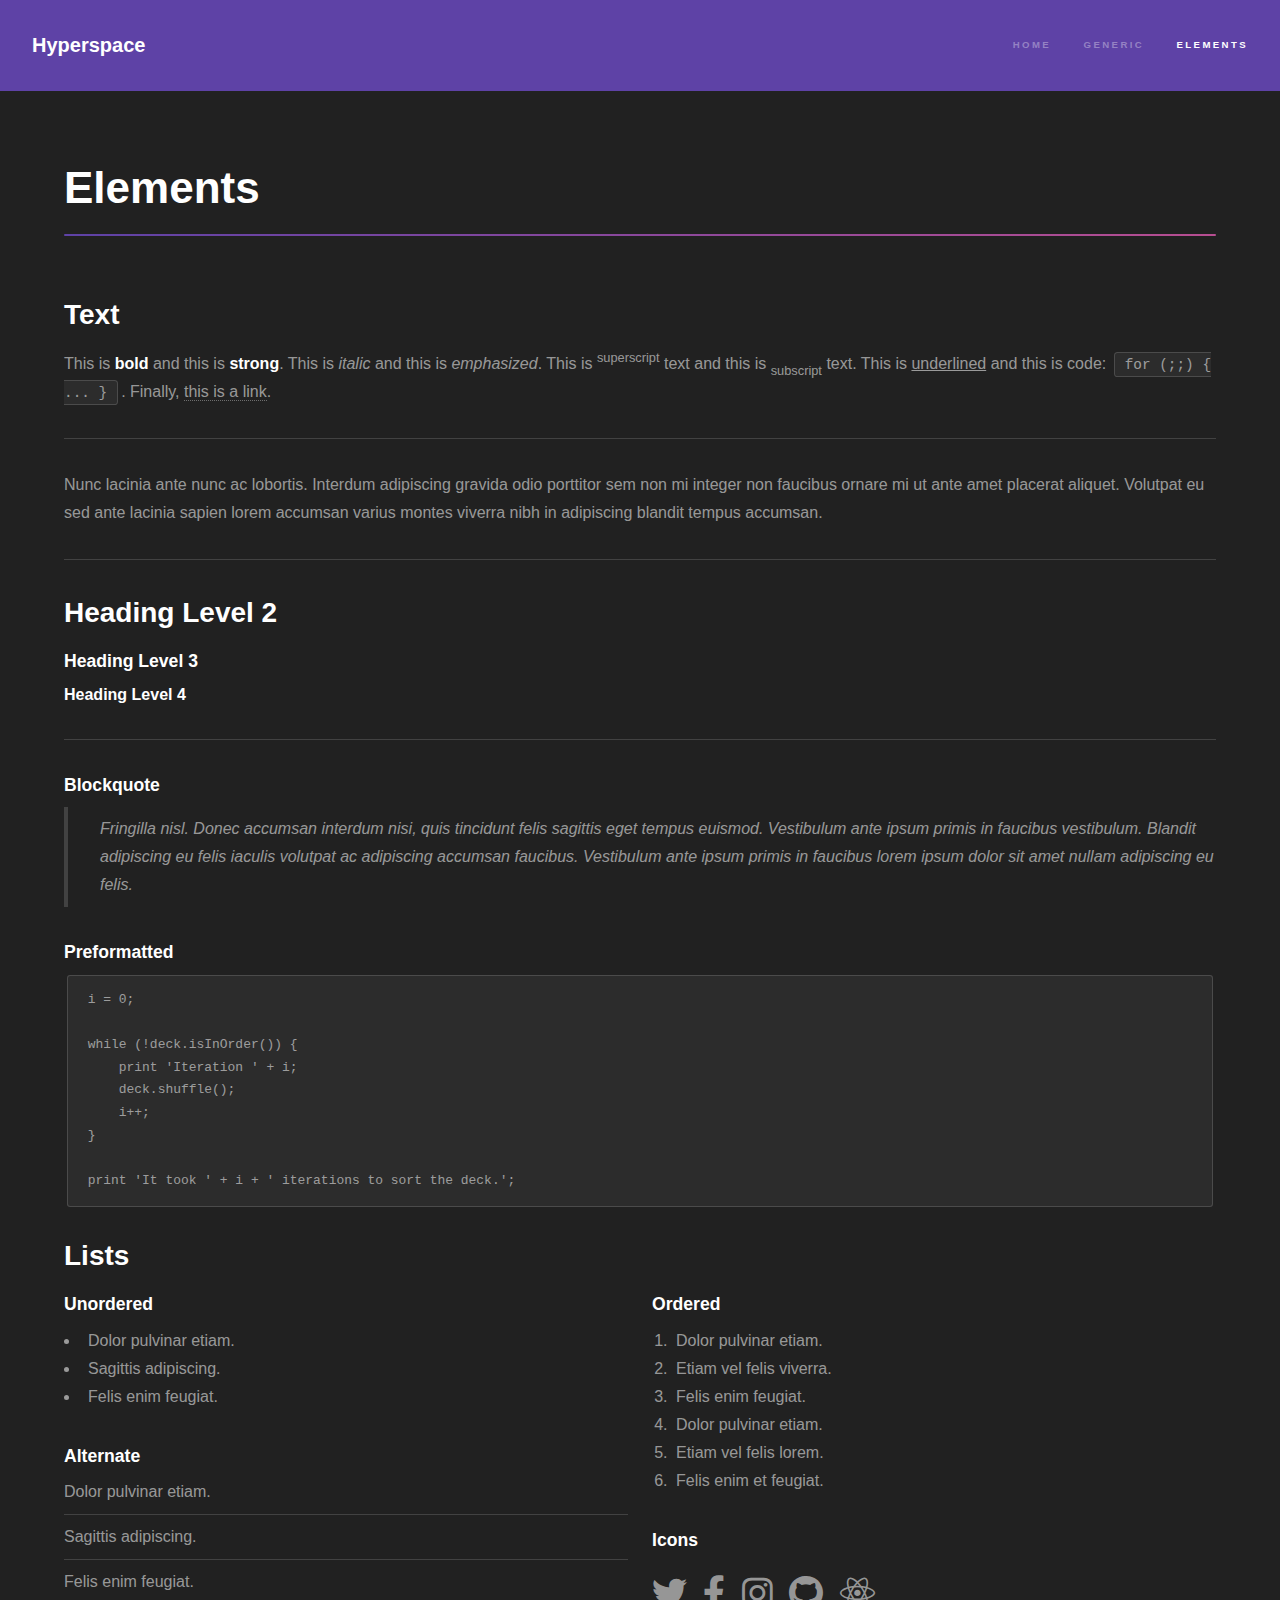
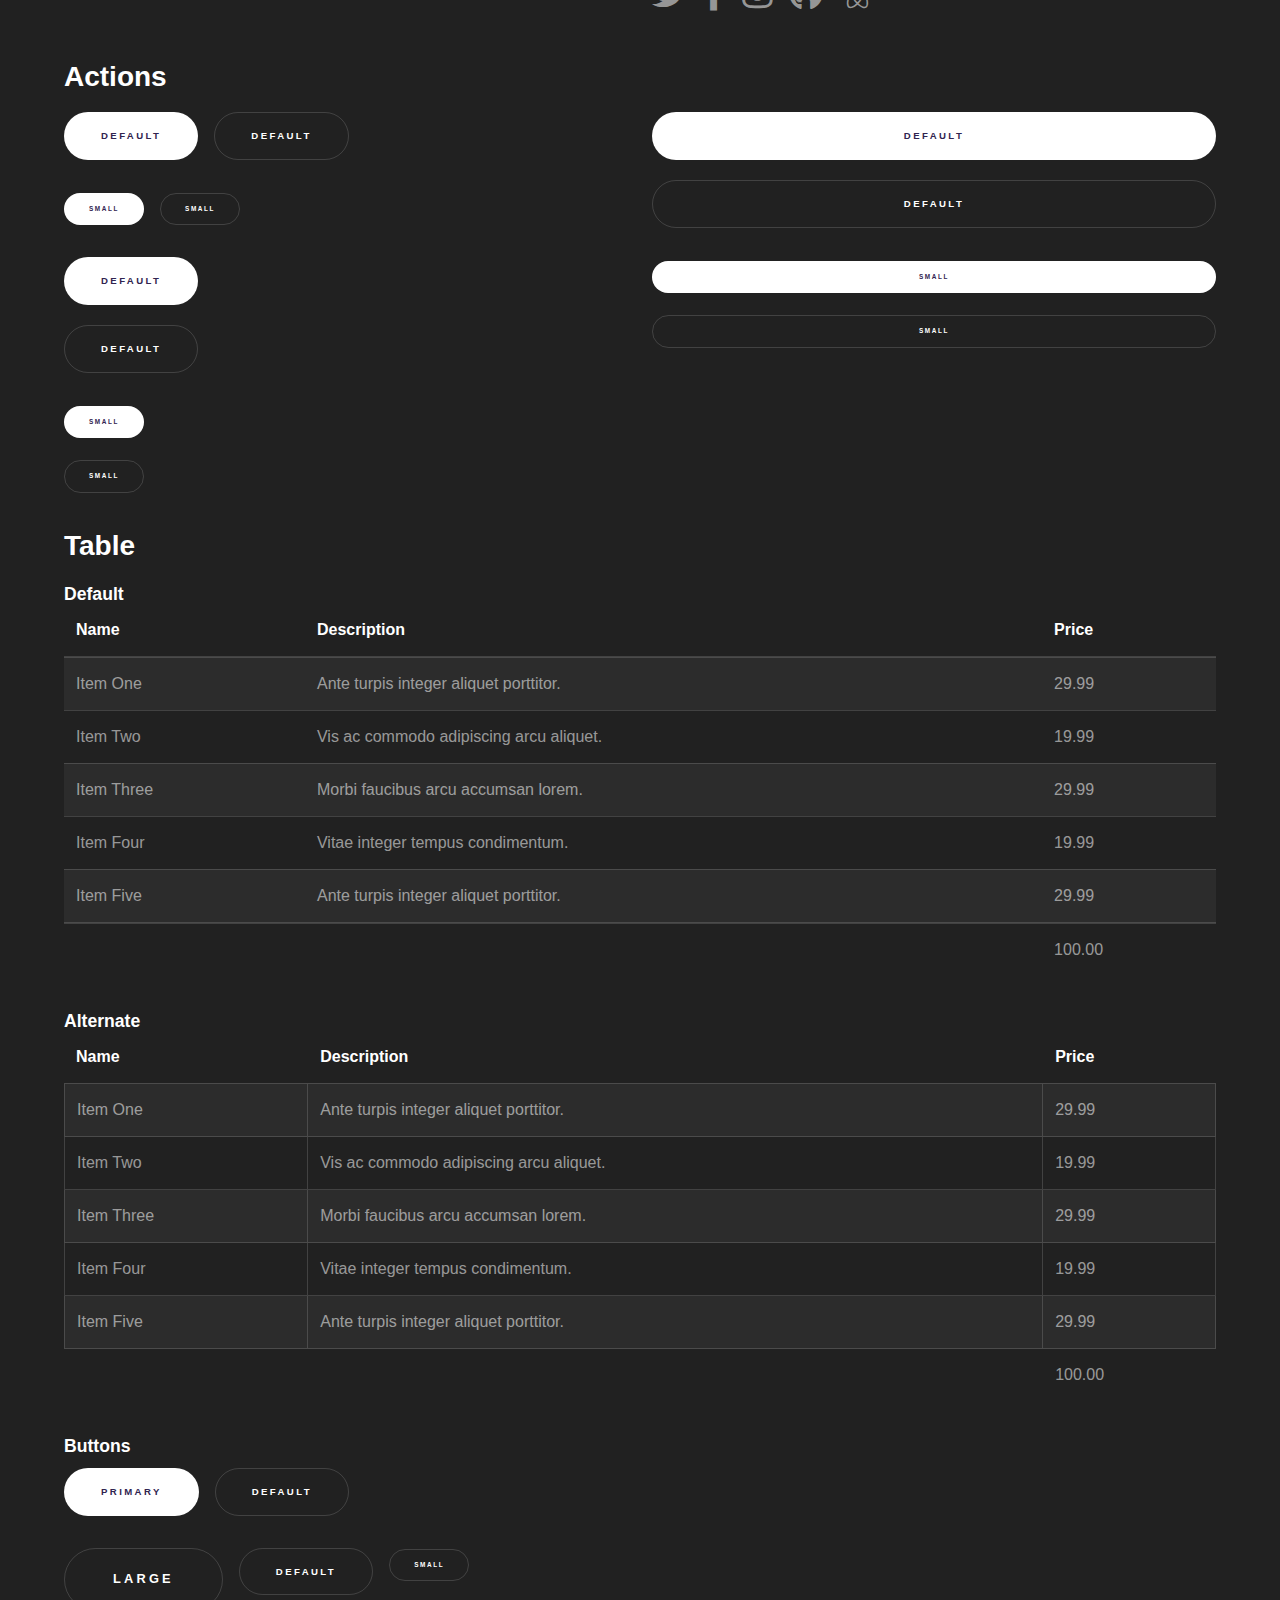
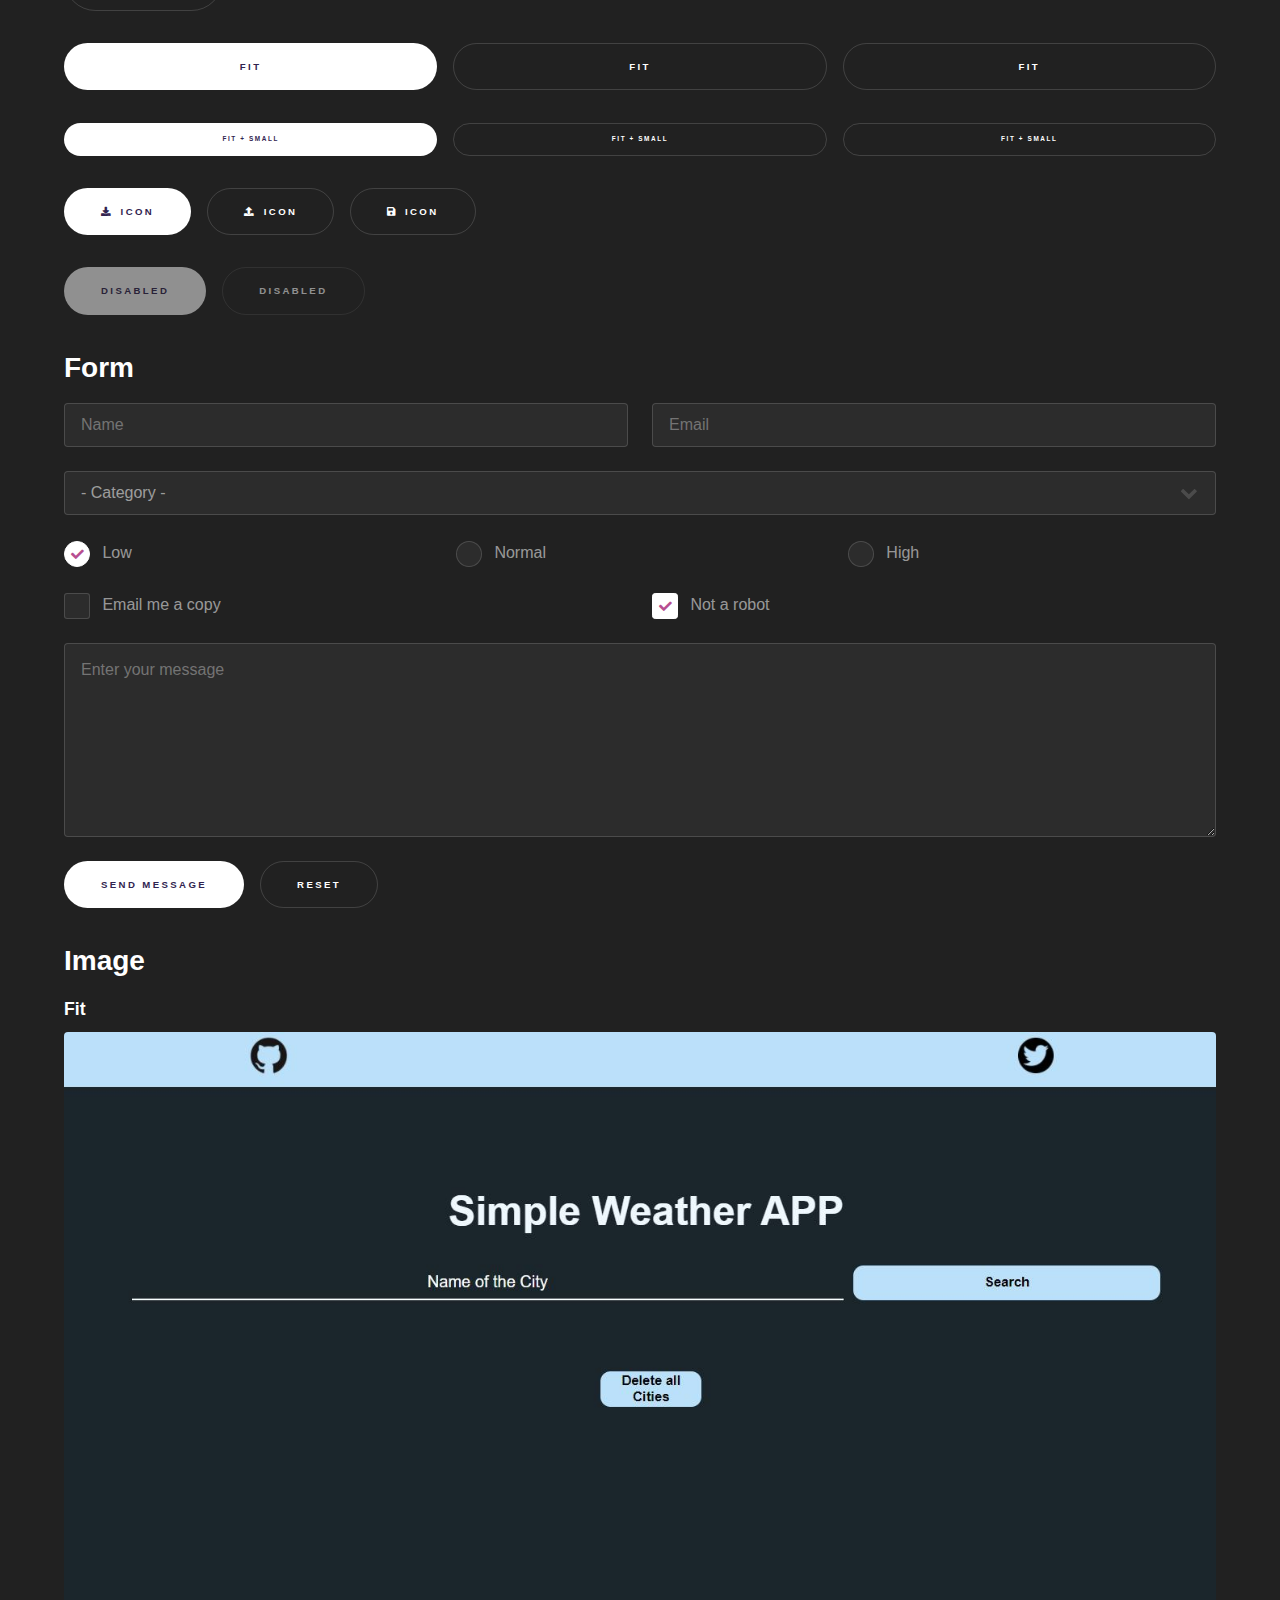
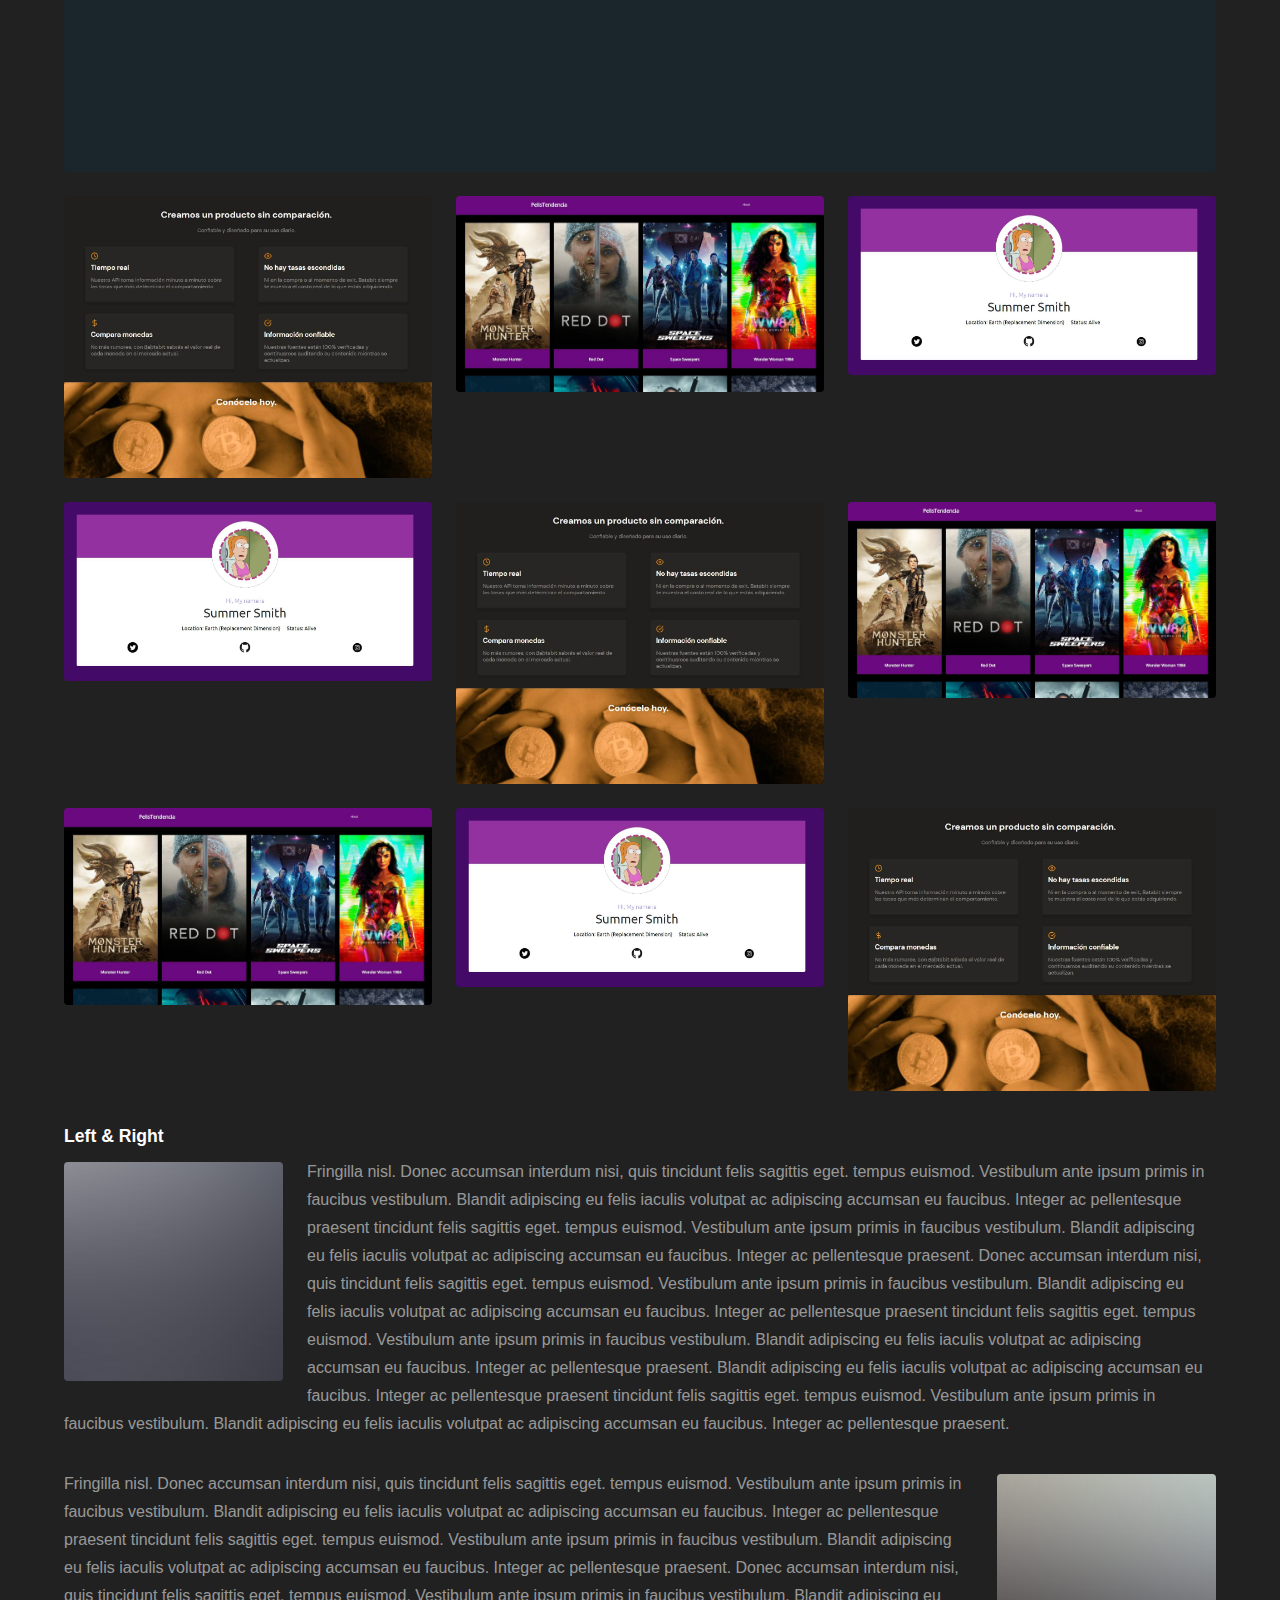
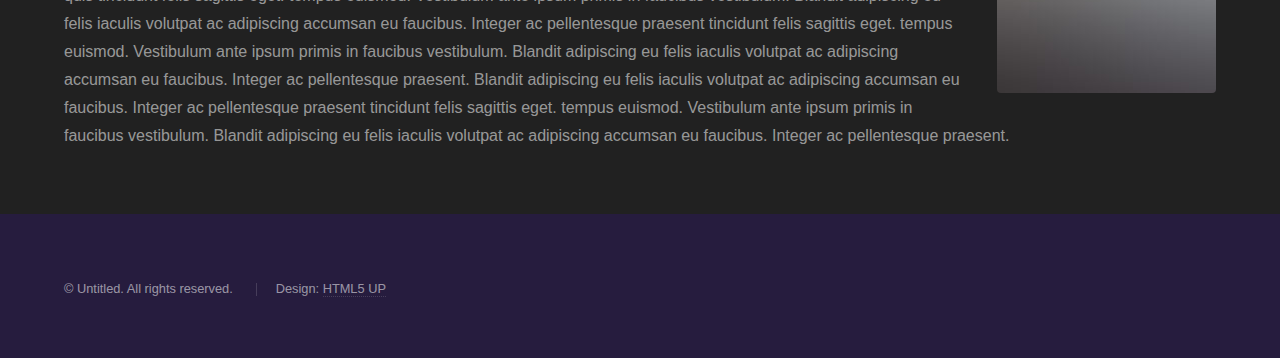
==== commit 739a81c2: "Add new skills and TODO project" ====
--- a/elements.html
+++ b/elements.html
@@ -1,4 +1,4 @@
-<!DOCTYPE HTML>
+<!DOCTYPE html>
 <!--
 	Hyperspace by HTML5 UP
 	html5up.net | @ajlkn
@@ -8,49 +8,65 @@
 	<head>
 		<title>Elements - Hyperspace by HTML5 UP</title>
 		<meta charset="utf-8" />
-		<meta name="viewport" content="width=device-width, initial-scale=1, user-scalable=no" />
+		<meta
+			name="viewport"
+			content="width=device-width, initial-scale=1, user-scalable=no"
+		/>
 		<link rel="stylesheet" href="assets/css/main.css" />
 		<noscript><link rel="stylesheet" href="assets/css/noscript.css" /></noscript>
 	</head>
 	<body class="is-preload">
-
 		<!-- Header -->
-			<header id="header">
-				<a href="index.html" class="title">Hyperspace</a>
-				<nav>
-					<ul>
-						<li><a href="index.html">Home</a></li>
-						<li><a href="generic.html">Generic</a></li>
-						<li><a href="elements.html"  class="active">Elements</a></li>
-					</ul>
-				</nav>
-			</header>
+		<header id="header">
+			<a href="index.html" class="title">Hyperspace</a>
+			<nav>
+				<ul>
+					<li><a href="index.html">Home</a></li>
+					<li><a href="generic.html">Generic</a></li>
+					<li><a href="elements.html" class="active">Elements</a></li>
+				</ul>
+			</nav>
+		</header>
 
 		<!-- Wrapper -->
-			<div id="wrapper">
-
-				<!-- Main -->
-					<section id="main" class="wrapper">
-						<div class="inner">
-							<h1 class="major">Elements</h1>
-
-							<!-- Text -->
-								<section>
-									<h2>Text</h2>
-									<p>This is <b>bold</b> and this is <strong>strong</strong>. This is <i>italic</i> and this is <em>emphasized</em>.
-									This is <sup>superscript</sup> text and this is <sub>subscript</sub> text.
-									This is <u>underlined</u> and this is code: <code>for (;;) { ... }</code>. Finally, <a href="#">this is a link</a>.</p>
-									<hr />
-									<p>Nunc lacinia ante nunc ac lobortis. Interdum adipiscing gravida odio porttitor sem non mi integer non faucibus ornare mi ut ante amet placerat aliquet. Volutpat eu sed ante lacinia sapien lorem accumsan varius montes viverra nibh in adipiscing blandit tempus accumsan.</p>
-									<hr />
-									<h2>Heading Level 2</h2>
-									<h3>Heading Level 3</h3>
-									<h4>Heading Level 4</h4>
-									<hr />
-									<h3>Blockquote</h3>
-									<blockquote>Fringilla nisl. Donec accumsan interdum nisi, quis tincidunt felis sagittis eget tempus euismod. Vestibulum ante ipsum primis in faucibus vestibulum. Blandit adipiscing eu felis iaculis volutpat ac adipiscing accumsan faucibus. Vestibulum ante ipsum primis in faucibus lorem ipsum dolor sit amet nullam adipiscing eu felis.</blockquote>
-									<h3>Preformatted</h3>
-									<pre><code>i = 0;
+		<div id="wrapper">
+			<!-- Main -->
+			<section id="main" class="wrapper">
+				<div class="inner">
+					<h1 class="major">Elements</h1>
+
+					<!-- Text -->
+					<section>
+						<h2>Text</h2>
+						<p>
+							This is <b>bold</b> and this is <strong>strong</strong>. This is
+							<i>italic</i> and this is <em>emphasized</em>. This is
+							<sup>superscript</sup> text and this is <sub>subscript</sub> text. This is
+							<u>underlined</u> and this is code: <code>for (;;) { ... }</code>. Finally,
+							<a href="#">this is a link</a>.
+						</p>
+						<hr />
+						<p>
+							Nunc lacinia ante nunc ac lobortis. Interdum adipiscing gravida odio
+							porttitor sem non mi integer non faucibus ornare mi ut ante amet placerat
+							aliquet. Volutpat eu sed ante lacinia sapien lorem accumsan varius montes
+							viverra nibh in adipiscing blandit tempus accumsan.
+						</p>
+						<hr />
+						<h2>Heading Level 2</h2>
+						<h3>Heading Level 3</h3>
+						<h4>Heading Level 4</h4>
+						<hr />
+						<h3>Blockquote</h3>
+						<blockquote>
+							Fringilla nisl. Donec accumsan interdum nisi, quis tincidunt felis sagittis
+							eget tempus euismod. Vestibulum ante ipsum primis in faucibus vestibulum.
+							Blandit adipiscing eu felis iaculis volutpat ac adipiscing accumsan
+							faucibus. Vestibulum ante ipsum primis in faucibus lorem ipsum dolor sit
+							amet nullam adipiscing eu felis.
+						</blockquote>
+						<h3>Preformatted</h3>
+						<pre><code>i = 0;
 
 while (!deck.isInOrder()) {
     print 'Iteration ' + i;
@@ -59,305 +75,406 @@
 }
 
 print 'It took ' + i + ' iterations to sort the deck.';</code></pre>
-								</section>
-
-							<!-- Lists -->
-								<section>
-									<h2>Lists</h2>
-									<div class="row">
-										<div class="col-6 col-12-medium">
-											<h3>Unordered</h3>
-											<ul>
-												<li>Dolor pulvinar etiam.</li>
-												<li>Sagittis adipiscing.</li>
-												<li>Felis enim feugiat.</li>
-											</ul>
-											<h3>Alternate</h3>
-											<ul class="alt">
-												<li>Dolor pulvinar etiam.</li>
-												<li>Sagittis adipiscing.</li>
-												<li>Felis enim feugiat.</li>
-											</ul>
-										</div>
-										<div class="col-6 col-12-medium">
-											<h3>Ordered</h3>
-											<ol>
-												<li>Dolor pulvinar etiam.</li>
-												<li>Etiam vel felis viverra.</li>
-												<li>Felis enim feugiat.</li>
-												<li>Dolor pulvinar etiam.</li>
-												<li>Etiam vel felis lorem.</li>
-												<li>Felis enim et feugiat.</li>
-											</ol>
-											<h3>Icons</h3>
-											<ul class="icons">
-												<li><a href="#" class="icon brands fa-twitter"><span class="label">Twitter</span></a></li>
-												<li><a href="#" class="icon brands fa-facebook-f"><span class="label">Facebook</span></a></li>
-												<li><a href="#" class="icon brands fa-instagram"><span class="label">Instagram</span></a></li>
-												<li><a href="#" class="icon brands fa-github"><span class="label">Github</span></a></li>
-											</ul>
-										</div>
-									</div>
-									<h2>Actions</h2>
-									<div class="row">
-										<div class="col-6 col-12-medium">
-											<ul class="actions">
-												<li><a href="#" class="button primary">Default</a></li>
-												<li><a href="#" class="button">Default</a></li>
-											</ul>
-											<ul class="actions small">
-												<li><a href="#" class="button primary small">Small</a></li>
-												<li><a href="#" class="button small">Small</a></li>
-											</ul>
-											<ul class="actions stacked">
-												<li><a href="#" class="button primary">Default</a></li>
-												<li><a href="#" class="button">Default</a></li>
-											</ul>
-											<ul class="actions stacked">
-												<li><a href="#" class="button primary small">Small</a></li>
-												<li><a href="#" class="button small">Small</a></li>
-											</ul>
-										</div>
-										<div class="col-6 col-12-medium">
-											<ul class="actions stacked">
-												<li><a href="#" class="button primary fit">Default</a></li>
-												<li><a href="#" class="button fit">Default</a></li>
-											</ul>
-											<ul class="actions stacked">
-												<li><a href="#" class="button primary small fit">Small</a></li>
-												<li><a href="#" class="button small fit">Small</a></li>
-											</ul>
-										</div>
-									</div>
-								</section>
-
-							<!-- Table -->
-								<section>
-									<h2>Table</h2>
-									<h3>Default</h3>
-									<div class="table-wrapper">
-										<table>
-											<thead>
-												<tr>
-													<th>Name</th>
-													<th>Description</th>
-													<th>Price</th>
-												</tr>
-											</thead>
-											<tbody>
-												<tr>
-													<td>Item One</td>
-													<td>Ante turpis integer aliquet porttitor.</td>
-													<td>29.99</td>
-												</tr>
-												<tr>
-													<td>Item Two</td>
-													<td>Vis ac commodo adipiscing arcu aliquet.</td>
-													<td>19.99</td>
-												</tr>
-												<tr>
-													<td>Item Three</td>
-													<td> Morbi faucibus arcu accumsan lorem.</td>
-													<td>29.99</td>
-												</tr>
-												<tr>
-													<td>Item Four</td>
-													<td>Vitae integer tempus condimentum.</td>
-													<td>19.99</td>
-												</tr>
-												<tr>
-													<td>Item Five</td>
-													<td>Ante turpis integer aliquet porttitor.</td>
-													<td>29.99</td>
-												</tr>
-											</tbody>
-											<tfoot>
-												<tr>
-													<td colspan="2"></td>
-													<td>100.00</td>
-												</tr>
-											</tfoot>
-										</table>
-									</div>
-
-									<h3>Alternate</h3>
-									<div class="table-wrapper">
-										<table class="alt">
-											<thead>
-												<tr>
-													<th>Name</th>
-													<th>Description</th>
-													<th>Price</th>
-												</tr>
-											</thead>
-											<tbody>
-												<tr>
-													<td>Item One</td>
-													<td>Ante turpis integer aliquet porttitor.</td>
-													<td>29.99</td>
-												</tr>
-												<tr>
-													<td>Item Two</td>
-													<td>Vis ac commodo adipiscing arcu aliquet.</td>
-													<td>19.99</td>
-												</tr>
-												<tr>
-													<td>Item Three</td>
-													<td> Morbi faucibus arcu accumsan lorem.</td>
-													<td>29.99</td>
-												</tr>
-												<tr>
-													<td>Item Four</td>
-													<td>Vitae integer tempus condimentum.</td>
-													<td>19.99</td>
-												</tr>
-												<tr>
-													<td>Item Five</td>
-													<td>Ante turpis integer aliquet porttitor.</td>
-													<td>29.99</td>
-												</tr>
-											</tbody>
-											<tfoot>
-												<tr>
-													<td colspan="2"></td>
-													<td>100.00</td>
-												</tr>
-											</tfoot>
-										</table>
-									</div>
-								</section>
-
-							<!-- Buttons -->
-								<section>
-									<h3>Buttons</h3>
+					</section>
+
+					<!-- Lists -->
+					<section>
+						<h2>Lists</h2>
+						<div class="row">
+							<div class="col-6 col-12-medium">
+								<h3>Unordered</h3>
+								<ul>
+									<li>Dolor pulvinar etiam.</li>
+									<li>Sagittis adipiscing.</li>
+									<li>Felis enim feugiat.</li>
+								</ul>
+								<h3>Alternate</h3>
+								<ul class="alt">
+									<li>Dolor pulvinar etiam.</li>
+									<li>Sagittis adipiscing.</li>
+									<li>Felis enim feugiat.</li>
+								</ul>
+							</div>
+							<div class="col-6 col-12-medium">
+								<h3>Ordered</h3>
+								<ol>
+									<li>Dolor pulvinar etiam.</li>
+									<li>Etiam vel felis viverra.</li>
+									<li>Felis enim feugiat.</li>
+									<li>Dolor pulvinar etiam.</li>
+									<li>Etiam vel felis lorem.</li>
+									<li>Felis enim et feugiat.</li>
+								</ol>
+								<h3>Icons</h3>
+								<ul class="icons">
+									<li>
+										<a href="#" class="icon brands fa-twitter"
+											><span class="label">Twitter</span></a
+										>
+									</li>
+									<li>
+										<a href="#" class="icon brands fa-facebook-f"
+											><span class="label">Facebook</span></a
+										>
+									</li>
+									<li>
+										<a href="#" class="icon brands fa-instagram"
+											><span class="label">Instagram</span></a
+										>
+									</li>
+									<li>
+										<a href="#" class="icon brands fa-github"
+											><span class="label">Github</span></a
+										>
+									</li>
+									<li>
+										<a href="#" class="icon brands fa-react"
+											><span class="label">linkedin</span></a
+										>
+									</li>
+								</ul>
+							</div>
+						</div>
+						<h2>Actions</h2>
+						<div class="row">
+							<div class="col-6 col-12-medium">
+								<ul class="actions">
+									<li><a href="#" class="button primary">Default</a></li>
+									<li><a href="#" class="button">Default</a></li>
+								</ul>
+								<ul class="actions small">
+									<li><a href="#" class="button primary small">Small</a></li>
+									<li><a href="#" class="button small">Small</a></li>
+								</ul>
+								<ul class="actions stacked">
+									<li><a href="#" class="button primary">Default</a></li>
+									<li><a href="#" class="button">Default</a></li>
+								</ul>
+								<ul class="actions stacked">
+									<li><a href="#" class="button primary small">Small</a></li>
+									<li><a href="#" class="button small">Small</a></li>
+								</ul>
+							</div>
+							<div class="col-6 col-12-medium">
+								<ul class="actions stacked">
+									<li><a href="#" class="button primary fit">Default</a></li>
+									<li><a href="#" class="button fit">Default</a></li>
+								</ul>
+								<ul class="actions stacked">
+									<li><a href="#" class="button primary small fit">Small</a></li>
+									<li><a href="#" class="button small fit">Small</a></li>
+								</ul>
+							</div>
+						</div>
+					</section>
+
+					<!-- Table -->
+					<section>
+						<h2>Table</h2>
+						<h3>Default</h3>
+						<div class="table-wrapper">
+							<table>
+								<thead>
+									<tr>
+										<th>Name</th>
+										<th>Description</th>
+										<th>Price</th>
+									</tr>
+								</thead>
+								<tbody>
+									<tr>
+										<td>Item One</td>
+										<td>Ante turpis integer aliquet porttitor.</td>
+										<td>29.99</td>
+									</tr>
+									<tr>
+										<td>Item Two</td>
+										<td>Vis ac commodo adipiscing arcu aliquet.</td>
+										<td>19.99</td>
+									</tr>
+									<tr>
+										<td>Item Three</td>
+										<td>Morbi faucibus arcu accumsan lorem.</td>
+										<td>29.99</td>
+									</tr>
+									<tr>
+										<td>Item Four</td>
+										<td>Vitae integer tempus condimentum.</td>
+										<td>19.99</td>
+									</tr>
+									<tr>
+										<td>Item Five</td>
+										<td>Ante turpis integer aliquet porttitor.</td>
+										<td>29.99</td>
+									</tr>
+								</tbody>
+								<tfoot>
+									<tr>
+										<td colspan="2"></td>
+										<td>100.00</td>
+									</tr>
+								</tfoot>
+							</table>
+						</div>
+
+						<h3>Alternate</h3>
+						<div class="table-wrapper">
+							<table class="alt">
+								<thead>
+									<tr>
+										<th>Name</th>
+										<th>Description</th>
+										<th>Price</th>
+									</tr>
+								</thead>
+								<tbody>
+									<tr>
+										<td>Item One</td>
+										<td>Ante turpis integer aliquet porttitor.</td>
+										<td>29.99</td>
+									</tr>
+									<tr>
+										<td>Item Two</td>
+										<td>Vis ac commodo adipiscing arcu aliquet.</td>
+										<td>19.99</td>
+									</tr>
+									<tr>
+										<td>Item Three</td>
+										<td>Morbi faucibus arcu accumsan lorem.</td>
+										<td>29.99</td>
+									</tr>
+									<tr>
+										<td>Item Four</td>
+										<td>Vitae integer tempus condimentum.</td>
+										<td>19.99</td>
+									</tr>
+									<tr>
+										<td>Item Five</td>
+										<td>Ante turpis integer aliquet porttitor.</td>
+										<td>29.99</td>
+									</tr>
+								</tbody>
+								<tfoot>
+									<tr>
+										<td colspan="2"></td>
+										<td>100.00</td>
+									</tr>
+								</tfoot>
+							</table>
+						</div>
+					</section>
+
+					<!-- Buttons -->
+					<section>
+						<h3>Buttons</h3>
+						<ul class="actions">
+							<li><a href="#" class="button primary">Primary</a></li>
+							<li><a href="#" class="button">Default</a></li>
+						</ul>
+						<ul class="actions">
+							<li><a href="#" class="button large">Large</a></li>
+							<li><a href="#" class="button">Default</a></li>
+							<li><a href="#" class="button small">Small</a></li>
+						</ul>
+						<ul class="actions fit">
+							<li><a href="#" class="button primary fit">Fit</a></li>
+							<li><a href="#" class="button fit">Fit</a></li>
+							<li><a href="#" class="button fit">Fit</a></li>
+						</ul>
+						<ul class="actions fit small">
+							<li><a href="#" class="button primary fit small">Fit + Small</a></li>
+							<li><a href="#" class="button fit small">Fit + Small</a></li>
+							<li><a href="#" class="button fit small">Fit + Small</a></li>
+						</ul>
+						<ul class="actions">
+							<li><a href="#" class="button primary icon solid fa-download">Icon</a></li>
+							<li><a href="#" class="button icon solid fa-upload">Icon</a></li>
+							<li><a href="#" class="button icon solid fa-save">Icon</a></li>
+						</ul>
+						<ul class="actions">
+							<li><span class="button primary disabled">Disabled</span></li>
+							<li><span class="button disabled">Disabled</span></li>
+						</ul>
+					</section>
+
+					<!-- Form -->
+					<section>
+						<h2>Form</h2>
+						<form method="post" action="#">
+							<div class="row gtr-uniform">
+								<div class="col-6 col-12-xsmall">
+									<input
+										type="text"
+										name="demo-name"
+										id="demo-name"
+										value=""
+										placeholder="Name"
+									/>
+								</div>
+								<div class="col-6 col-12-xsmall">
+									<input
+										type="email"
+										name="demo-email"
+										id="demo-email"
+										value=""
+										placeholder="Email"
+									/>
+								</div>
+								<div class="col-12">
+									<select name="demo-category" id="demo-category">
+										<option value="">- Category -</option>
+										<option value="1">Manufacturing</option>
+										<option value="1">Shipping</option>
+										<option value="1">Administration</option>
+										<option value="1">Human Resources</option>
+									</select>
+								</div>
+								<div class="col-4 col-12-small">
+									<input
+										type="radio"
+										id="demo-priority-low"
+										name="demo-priority"
+										checked
+									/>
+									<label for="demo-priority-low">Low</label>
+								</div>
+								<div class="col-4 col-12-small">
+									<input type="radio" id="demo-priority-normal" name="demo-priority" />
+									<label for="demo-priority-normal">Normal</label>
+								</div>
+								<div class="col-4 col-12-small">
+									<input type="radio" id="demo-priority-high" name="demo-priority" />
+									<label for="demo-priority-high">High</label>
+								</div>
+								<div class="col-6 col-12-small">
+									<input type="checkbox" id="demo-copy" name="demo-copy" />
+									<label for="demo-copy">Email me a copy</label>
+								</div>
+								<div class="col-6 col-12-small">
+									<input type="checkbox" id="demo-human" name="demo-human" checked />
+									<label for="demo-human">Not a robot</label>
+								</div>
+								<div class="col-12">
+									<textarea
+										name="demo-message"
+										id="demo-message"
+										placeholder="Enter your message"
+										rows="6"
+									></textarea>
+								</div>
+								<div class="col-12">
 									<ul class="actions">
-										<li><a href="#" class="button primary">Primary</a></li>
-										<li><a href="#" class="button">Default</a></li>
+										<li><input type="submit" value="Send Message" class="primary" /></li>
+										<li><input type="reset" value="Reset" /></li>
 									</ul>
-									<ul class="actions">
-										<li><a href="#" class="button large">Large</a></li>
-										<li><a href="#" class="button">Default</a></li>
-										<li><a href="#" class="button small">Small</a></li>
-									</ul>
-									<ul class="actions fit">
-										<li><a href="#" class="button primary fit">Fit</a></li>
-										<li><a href="#" class="button fit">Fit</a></li>
-										<li><a href="#" class="button fit">Fit</a></li>
-									</ul>
-									<ul class="actions fit small">
-										<li><a href="#" class="button primary fit small">Fit + Small</a></li>
-										<li><a href="#" class="button fit small">Fit + Small</a></li>
-										<li><a href="#" class="button fit small">Fit + Small</a></li>
-									</ul>
-									<ul class="actions">
-										<li><a href="#" class="button primary icon solid fa-download">Icon</a></li>
-										<li><a href="#" class="button icon solid fa-upload">Icon</a></li>
-										<li><a href="#" class="button icon solid fa-save">Icon</a></li>
-									</ul>
-									<ul class="actions">
-										<li><span class="button primary disabled">Disabled</span></li>
-										<li><span class="button disabled">Disabled</span></li>
-									</ul>
-								</section>
-
-							<!-- Form -->
-								<section>
-									<h2>Form</h2>
-									<form method="post" action="#">
-										<div class="row gtr-uniform">
-											<div class="col-6 col-12-xsmall">
-												<input type="text" name="demo-name" id="demo-name" value="" placeholder="Name" />
-											</div>
-											<div class="col-6 col-12-xsmall">
-												<input type="email" name="demo-email" id="demo-email" value="" placeholder="Email" />
-											</div>
-											<div class="col-12">
-												<select name="demo-category" id="demo-category">
-													<option value="">- Category -</option>
-													<option value="1">Manufacturing</option>
-													<option value="1">Shipping</option>
-													<option value="1">Administration</option>
-													<option value="1">Human Resources</option>
-												</select>
-											</div>
-											<div class="col-4 col-12-small">
-												<input type="radio" id="demo-priority-low" name="demo-priority" checked>
-												<label for="demo-priority-low">Low</label>
-											</div>
-											<div class="col-4 col-12-small">
-												<input type="radio" id="demo-priority-normal" name="demo-priority">
-												<label for="demo-priority-normal">Normal</label>
-											</div>
-											<div class="col-4 col-12-small">
-												<input type="radio" id="demo-priority-high" name="demo-priority">
-												<label for="demo-priority-high">High</label>
-											</div>
-											<div class="col-6 col-12-small">
-												<input type="checkbox" id="demo-copy" name="demo-copy">
-												<label for="demo-copy">Email me a copy</label>
-											</div>
-											<div class="col-6 col-12-small">
-												<input type="checkbox" id="demo-human" name="demo-human" checked>
-												<label for="demo-human">Not a robot</label>
-											</div>
-											<div class="col-12">
-												<textarea name="demo-message" id="demo-message" placeholder="Enter your message" rows="6"></textarea>
-											</div>
-											<div class="col-12">
-												<ul class="actions">
-													<li><input type="submit" value="Send Message" class="primary" /></li>
-													<li><input type="reset" value="Reset" /></li>
-												</ul>
-											</div>
-										</div>
-									</form>
-								</section>
-
-							<!-- Image -->
-								<section>
-									<h2>Image</h2>
-									<h3>Fit</h3>
-									<div class="box alt">
-										<div class="row gtr-uniform">
-											<div class="col-12"><span class="image fit"><img src="images/pic04.jpg" alt="" /></span></div>
-											<div class="col-4"><span class="image fit"><img src="images/pic01.jpg" alt="" /></span></div>
-											<div class="col-4"><span class="image fit"><img src="images/pic02.jpg" alt="" /></span></div>
-											<div class="col-4"><span class="image fit"><img src="images/pic03.jpg" alt="" /></span></div>
-											<div class="col-4"><span class="image fit"><img src="images/pic03.jpg" alt="" /></span></div>
-											<div class="col-4"><span class="image fit"><img src="images/pic01.jpg" alt="" /></span></div>
-											<div class="col-4"><span class="image fit"><img src="images/pic02.jpg" alt="" /></span></div>
-											<div class="col-4"><span class="image fit"><img src="images/pic02.jpg" alt="" /></span></div>
-											<div class="col-4"><span class="image fit"><img src="images/pic03.jpg" alt="" /></span></div>
-											<div class="col-4"><span class="image fit"><img src="images/pic01.jpg" alt="" /></span></div>
-										</div>
-									</div>
-									<h3>Left &amp; Right</h3>
-									<p><span class="image left"><img src="images/pic05.jpg" alt="" /></span>Fringilla nisl. Donec accumsan interdum nisi, quis tincidunt felis sagittis eget. tempus euismod. Vestibulum ante ipsum primis in faucibus vestibulum. Blandit adipiscing eu felis iaculis volutpat ac adipiscing accumsan eu faucibus. Integer ac pellentesque praesent tincidunt felis sagittis eget. tempus euismod. Vestibulum ante ipsum primis in faucibus vestibulum. Blandit adipiscing eu felis iaculis volutpat ac adipiscing accumsan eu faucibus. Integer ac pellentesque praesent. Donec accumsan interdum nisi, quis tincidunt felis sagittis eget. tempus euismod. Vestibulum ante ipsum primis in faucibus vestibulum. Blandit adipiscing eu felis iaculis volutpat ac adipiscing accumsan eu faucibus. Integer ac pellentesque praesent tincidunt felis sagittis eget. tempus euismod. Vestibulum ante ipsum primis in faucibus vestibulum. Blandit adipiscing eu felis iaculis volutpat ac adipiscing accumsan eu faucibus. Integer ac pellentesque praesent. Blandit adipiscing eu felis iaculis volutpat ac adipiscing accumsan eu faucibus. Integer ac pellentesque praesent tincidunt felis sagittis eget. tempus euismod. Vestibulum ante ipsum primis in faucibus vestibulum. Blandit adipiscing eu felis iaculis volutpat ac adipiscing accumsan eu faucibus. Integer ac pellentesque praesent.</p>
-									<p><span class="image right"><img src="images/pic06.jpg" alt="" /></span>Fringilla nisl. Donec accumsan interdum nisi, quis tincidunt felis sagittis eget. tempus euismod. Vestibulum ante ipsum primis in faucibus vestibulum. Blandit adipiscing eu felis iaculis volutpat ac adipiscing accumsan eu faucibus. Integer ac pellentesque praesent tincidunt felis sagittis eget. tempus euismod. Vestibulum ante ipsum primis in faucibus vestibulum. Blandit adipiscing eu felis iaculis volutpat ac adipiscing accumsan eu faucibus. Integer ac pellentesque praesent. Donec accumsan interdum nisi, quis tincidunt felis sagittis eget. tempus euismod. Vestibulum ante ipsum primis in faucibus vestibulum. Blandit adipiscing eu felis iaculis volutpat ac adipiscing accumsan eu faucibus. Integer ac pellentesque praesent tincidunt felis sagittis eget. tempus euismod. Vestibulum ante ipsum primis in faucibus vestibulum. Blandit adipiscing eu felis iaculis volutpat ac adipiscing accumsan eu faucibus. Integer ac pellentesque praesent. Blandit adipiscing eu felis iaculis volutpat ac adipiscing accumsan eu faucibus. Integer ac pellentesque praesent tincidunt felis sagittis eget. tempus euismod. Vestibulum ante ipsum primis in faucibus vestibulum. Blandit adipiscing eu felis iaculis volutpat ac adipiscing accumsan eu faucibus. Integer ac pellentesque praesent.</p>
-								</section>
-
+								</div>
+							</div>
+						</form>
+					</section>
+
+					<!-- Image -->
+					<section>
+						<h2>Image</h2>
+						<h3>Fit</h3>
+						<div class="box alt">
+							<div class="row gtr-uniform">
+								<div class="col-12">
+									<span class="image fit"><img src="images/pic04.jpg" alt="" /></span>
+								</div>
+								<div class="col-4">
+									<span class="image fit"><img src="images/pic01.jpg" alt="" /></span>
+								</div>
+								<div class="col-4">
+									<span class="image fit"><img src="images/pic02.jpg" alt="" /></span>
+								</div>
+								<div class="col-4">
+									<span class="image fit"><img src="images/pic03.jpg" alt="" /></span>
+								</div>
+								<div class="col-4">
+									<span class="image fit"><img src="images/pic03.jpg" alt="" /></span>
+								</div>
+								<div class="col-4">
+									<span class="image fit"><img src="images/pic01.jpg" alt="" /></span>
+								</div>
+								<div class="col-4">
+									<span class="image fit"><img src="images/pic02.jpg" alt="" /></span>
+								</div>
+								<div class="col-4">
+									<span class="image fit"><img src="images/pic02.jpg" alt="" /></span>
+								</div>
+								<div class="col-4">
+									<span class="image fit"><img src="images/pic03.jpg" alt="" /></span>
+								</div>
+								<div class="col-4">
+									<span class="image fit"><img src="images/pic01.jpg" alt="" /></span>
+								</div>
+							</div>
 						</div>
-					</section>
-
+						<h3>Left &amp; Right</h3>
+						<p>
+							<span class="image left"><img src="images/pic05.jpg" alt="" /></span
+							>Fringilla nisl. Donec accumsan interdum nisi, quis tincidunt felis sagittis
+							eget. tempus euismod. Vestibulum ante ipsum primis in faucibus vestibulum.
+							Blandit adipiscing eu felis iaculis volutpat ac adipiscing accumsan eu
+							faucibus. Integer ac pellentesque praesent tincidunt felis sagittis eget.
+							tempus euismod. Vestibulum ante ipsum primis in faucibus vestibulum. Blandit
+							adipiscing eu felis iaculis volutpat ac adipiscing accumsan eu faucibus.
+							Integer ac pellentesque praesent. Donec accumsan interdum nisi, quis
+							tincidunt felis sagittis eget. tempus euismod. Vestibulum ante ipsum primis
+							in faucibus vestibulum. Blandit adipiscing eu felis iaculis volutpat ac
+							adipiscing accumsan eu faucibus. Integer ac pellentesque praesent tincidunt
+							felis sagittis eget. tempus euismod. Vestibulum ante ipsum primis in
+							faucibus vestibulum. Blandit adipiscing eu felis iaculis volutpat ac
+							adipiscing accumsan eu faucibus. Integer ac pellentesque praesent. Blandit
+							adipiscing eu felis iaculis volutpat ac adipiscing accumsan eu faucibus.
+							Integer ac pellentesque praesent tincidunt felis sagittis eget. tempus
+							euismod. Vestibulum ante ipsum primis in faucibus vestibulum. Blandit
+							adipiscing eu felis iaculis volutpat ac adipiscing accumsan eu faucibus.
+							Integer ac pellentesque praesent.
+						</p>
+						<p>
+							<span class="image right"><img src="images/pic06.jpg" alt="" /></span
+							>Fringilla nisl. Donec accumsan interdum nisi, quis tincidunt felis sagittis
+							eget. tempus euismod. Vestibulum ante ipsum primis in faucibus vestibulum.
+							Blandit adipiscing eu felis iaculis volutpat ac adipiscing accumsan eu
+							faucibus. Integer ac pellentesque praesent tincidunt felis sagittis eget.
+							tempus euismod. Vestibulum ante ipsum primis in faucibus vestibulum. Blandit
+							adipiscing eu felis iaculis volutpat ac adipiscing accumsan eu faucibus.
+							Integer ac pellentesque praesent. Donec accumsan interdum nisi, quis
+							tincidunt felis sagittis eget. tempus euismod. Vestibulum ante ipsum primis
+							in faucibus vestibulum. Blandit adipiscing eu felis iaculis volutpat ac
+							adipiscing accumsan eu faucibus. Integer ac pellentesque praesent tincidunt
+							felis sagittis eget. tempus euismod. Vestibulum ante ipsum primis in
+							faucibus vestibulum. Blandit adipiscing eu felis iaculis volutpat ac
+							adipiscing accumsan eu faucibus. Integer ac pellentesque praesent. Blandit
+							adipiscing eu felis iaculis volutpat ac adipiscing accumsan eu faucibus.
+							Integer ac pellentesque praesent tincidunt felis sagittis eget. tempus
+							euismod. Vestibulum ante ipsum primis in faucibus vestibulum. Blandit
+							adipiscing eu felis iaculis volutpat ac adipiscing accumsan eu faucibus.
+							Integer ac pellentesque praesent.
+						</p>
+					</section>
+				</div>
+			</section>
+		</div>
+
+		<!-- Footer -->
+		<footer id="footer" class="wrapper alt">
+			<div class="inner">
+				<ul class="menu">
+					<li>&copy; Untitled. All rights reserved.</li>
+					<li>Design: <a href="http://html5up.net">HTML5 UP</a></li>
+				</ul>
 			</div>
-
-		<!-- Footer -->
-			<footer id="footer" class="wrapper alt">
-				<div class="inner">
-					<ul class="menu">
-						<li>&copy; Untitled. All rights reserved.</li><li>Design: <a href="http://html5up.net">HTML5 UP</a></li>
-					</ul>
-				</div>
-			</footer>
+		</footer>
 
 		<!-- Scripts -->
-			<script src="assets/js/jquery.min.js"></script>
-			<script src="assets/js/jquery.scrollex.min.js"></script>
-			<script src="assets/js/jquery.scrolly.min.js"></script>
-			<script src="assets/js/browser.min.js"></script>
-			<script src="assets/js/breakpoints.min.js"></script>
-			<script src="assets/js/util.js"></script>
-			<script src="assets/js/main.js"></script>
-
+		<script src="assets/js/jquery.min.js"></script>
+		<script src="assets/js/jquery.scrollex.min.js"></script>
+		<script src="assets/js/jquery.scrolly.min.js"></script>
+		<script src="assets/js/browser.min.js"></script>
+		<script src="assets/js/breakpoints.min.js"></script>
+		<script src="assets/js/util.js"></script>
+		<script src="assets/js/main.js"></script>
 	</body>
-</html>+</html>
--- a/assets/css/main.css
+++ b/assets/css/main.css
@@ -5,7 +5,13 @@
 	html5up.net | @ajlkn
 	Free for personal and commercial use under the CCA 3.0 license (html5up.net/license)
 */
-
+:root {
+    /* Colores */
+    --black: #212121;
+	--dark-green: #0d7377;
+	--green: #32e0c4;
+	--white: #eeeeee;
+}
 html, body, div, span, applet, object,
 iframe, h1, h2, h3, h4, h5, h6, p, blockquote,
 pre, a, abbr, acronym, address, big, cite,
@@ -98,7 +104,7 @@
 	}
 
 	body {
-		background: #312450;
+		background: var(--black);
 	}
 
 		body.is-preload *, body.is-preload *:before, body.is-preload *:after {
@@ -2821,6 +2827,7 @@
 
 			ul.icons li > a, ul.icons li > span {
 				border: 0;
+				font-size: 35px;
 			}
 
 				ul.icons li > a .label, ul.icons li > span .label {
@@ -3022,7 +3029,7 @@
 				-webkit-transition: opacity 1s ease;
 				-ms-transition: opacity 1s ease;
 				transition: opacity 1s ease;
-				background: rgba(49, 36, 80, 0.9);
+				background: rgba(239, 237, 245, 0.9);
 				content: '';
 				display: block;
 				height: 100%;
@@ -3240,15 +3247,15 @@
 		}
 
 		.wrapper.style1 {
-			background-color: #5e42a6;
+			background-color: var(--black);
 		}
 
 		.wrapper.style1-alt {
-			background-color: #493382;
+			background-color: var(--green);
 		}
 
 		.wrapper.style2 {
-			background-color: #5052b5;
+			background-color: var(--black);
 		}
 
 		.wrapper.style2-alt {
@@ -3256,7 +3263,7 @@
 		}
 
 		.wrapper.style3 {
-			background-color: #b74e91;
+			background-color: var(--black);
 		}
 
 		.wrapper.style3-alt {
@@ -3493,6 +3500,7 @@
 
 	#sidebar + #wrapper + #footer {
 		margin-left: 18em;
+		color: var(--white);
 	}
 
 		@media screen and (max-width: 1280px) {
@@ -3513,7 +3521,7 @@
 
 	#footer > .inner .menu {
 		font-size: 0.8em;
-		color: rgba(255, 255, 255, 0.15);
+		
 	}
 
 	#header + #wrapper + #footer > .inner {
@@ -3524,7 +3532,7 @@
 
 	#sidebar {
 		padding: 2.5em 2.5em 0.5em 2.5em ;
-		background: #312450;
+		background: var(--green);
 		cursor: default;
 		height: 100vh;
 		left: 0;
@@ -3737,7 +3745,6 @@
 			-ms-transition: color 0.2s ease;
 			transition: color 0.2s ease;
 			border: 0;
-			color: rgba(255, 255, 255, 0.35);
 			display: block;
 			font-size: 0.6em;
 			font-weight: bold;
@@ -3761,14 +3768,14 @@
 			}
 
 			#sidebar nav a:before {
-				background: #3c2c62;
+				background: var(--white);
 			}
 
 			#sidebar nav a:after {
-				background-image: -moz-linear-gradient(to right, #5e42a6, #b74e91);
-				background-image: -webkit-linear-gradient(to right, #5e42a6, #b74e91);
-				background-image: -ms-linear-gradient(to right, #5e42a6, #b74e91);
-				background-image: linear-gradient(to right, #5e42a6, #b74e91);
+				background-image: -moz-linear-gradient(to right, var(--white), var(--white));
+				background-image: -webkit-linear-gradient(to right, var(--white), var(--white));
+				background-image: -ms-linear-gradient(to right, var(--white), var(--white));
+				background-image: linear-gradient(to right, var(--white), var(--white));
 				-moz-transition: max-width 0.2s ease;
 				-webkit-transition: max-width 0.2s ease;
 				-ms-transition: max-width 0.2s ease;
@@ -3857,7 +3864,7 @@
 
 						#sidebar nav a:after {
 							background-image: none;
-							background-color: #b74e91;
+							background-color: var(--white);
 						}
 
 		}
